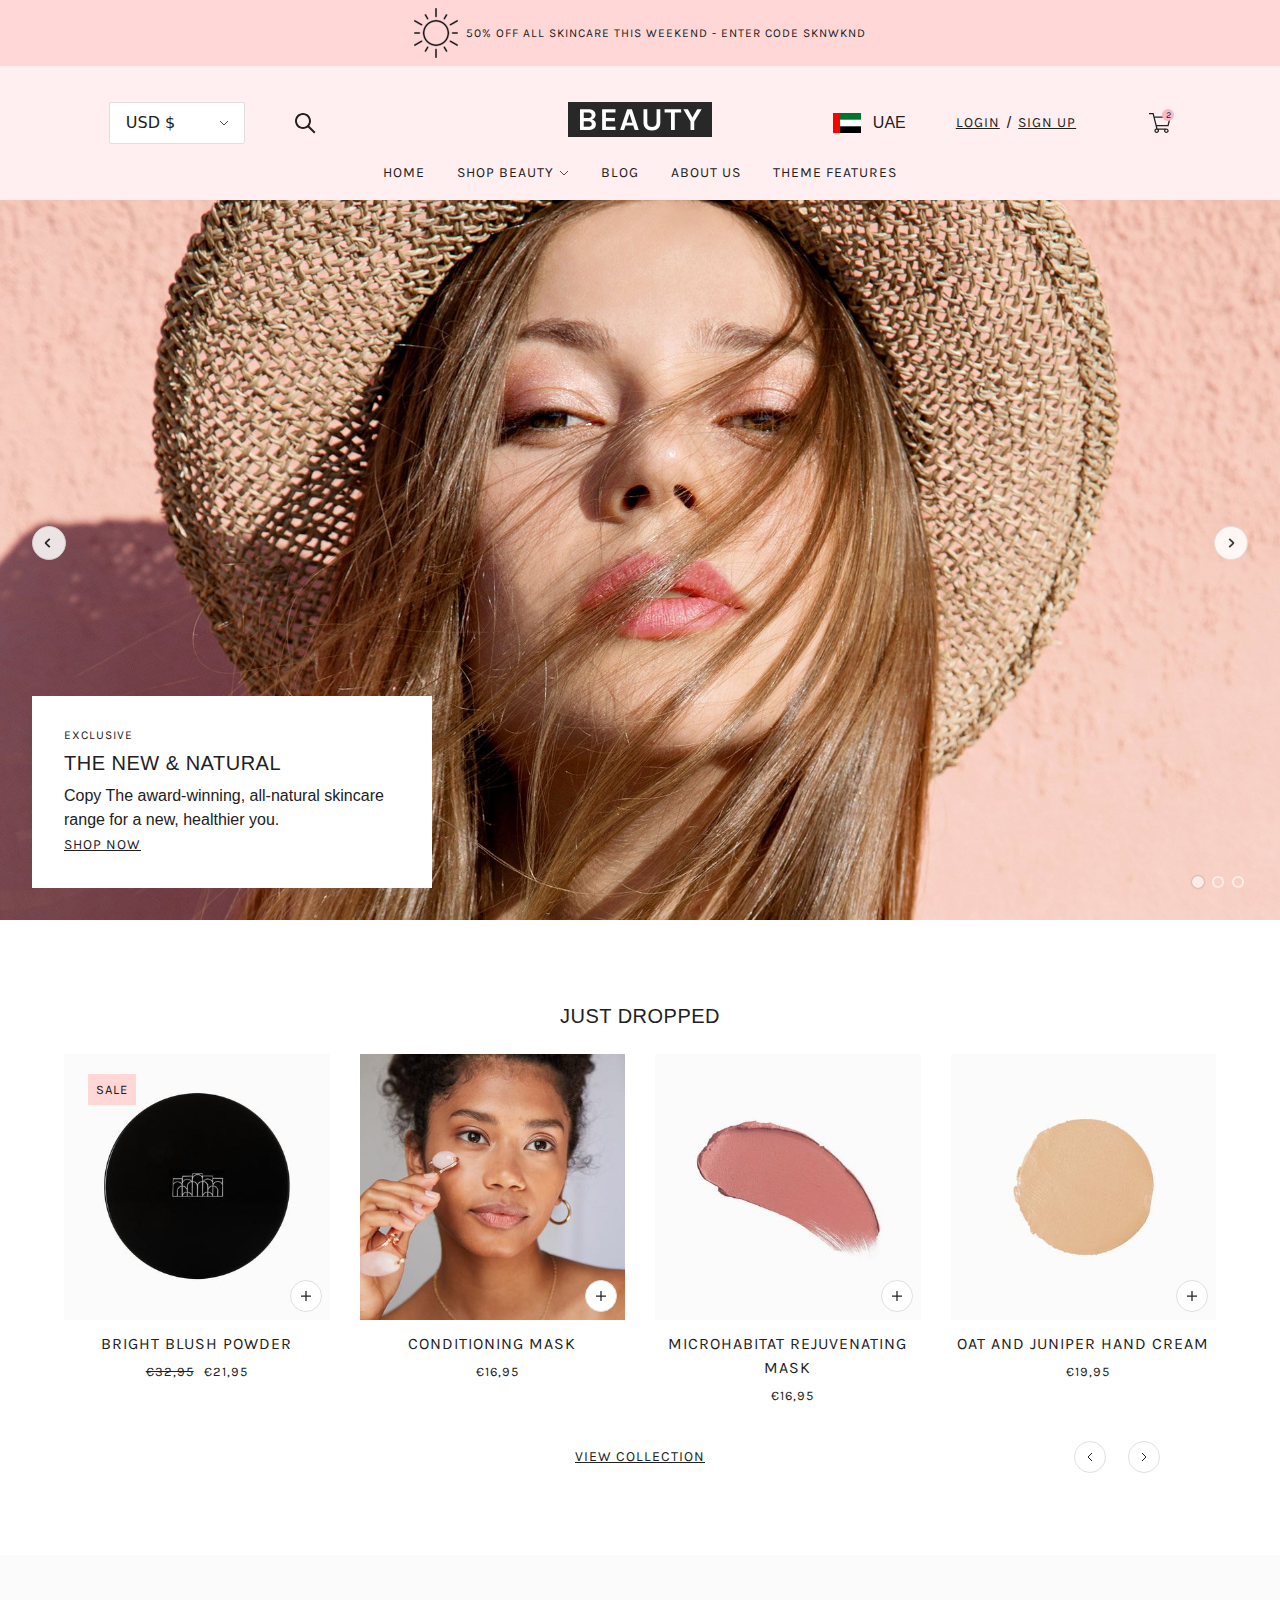
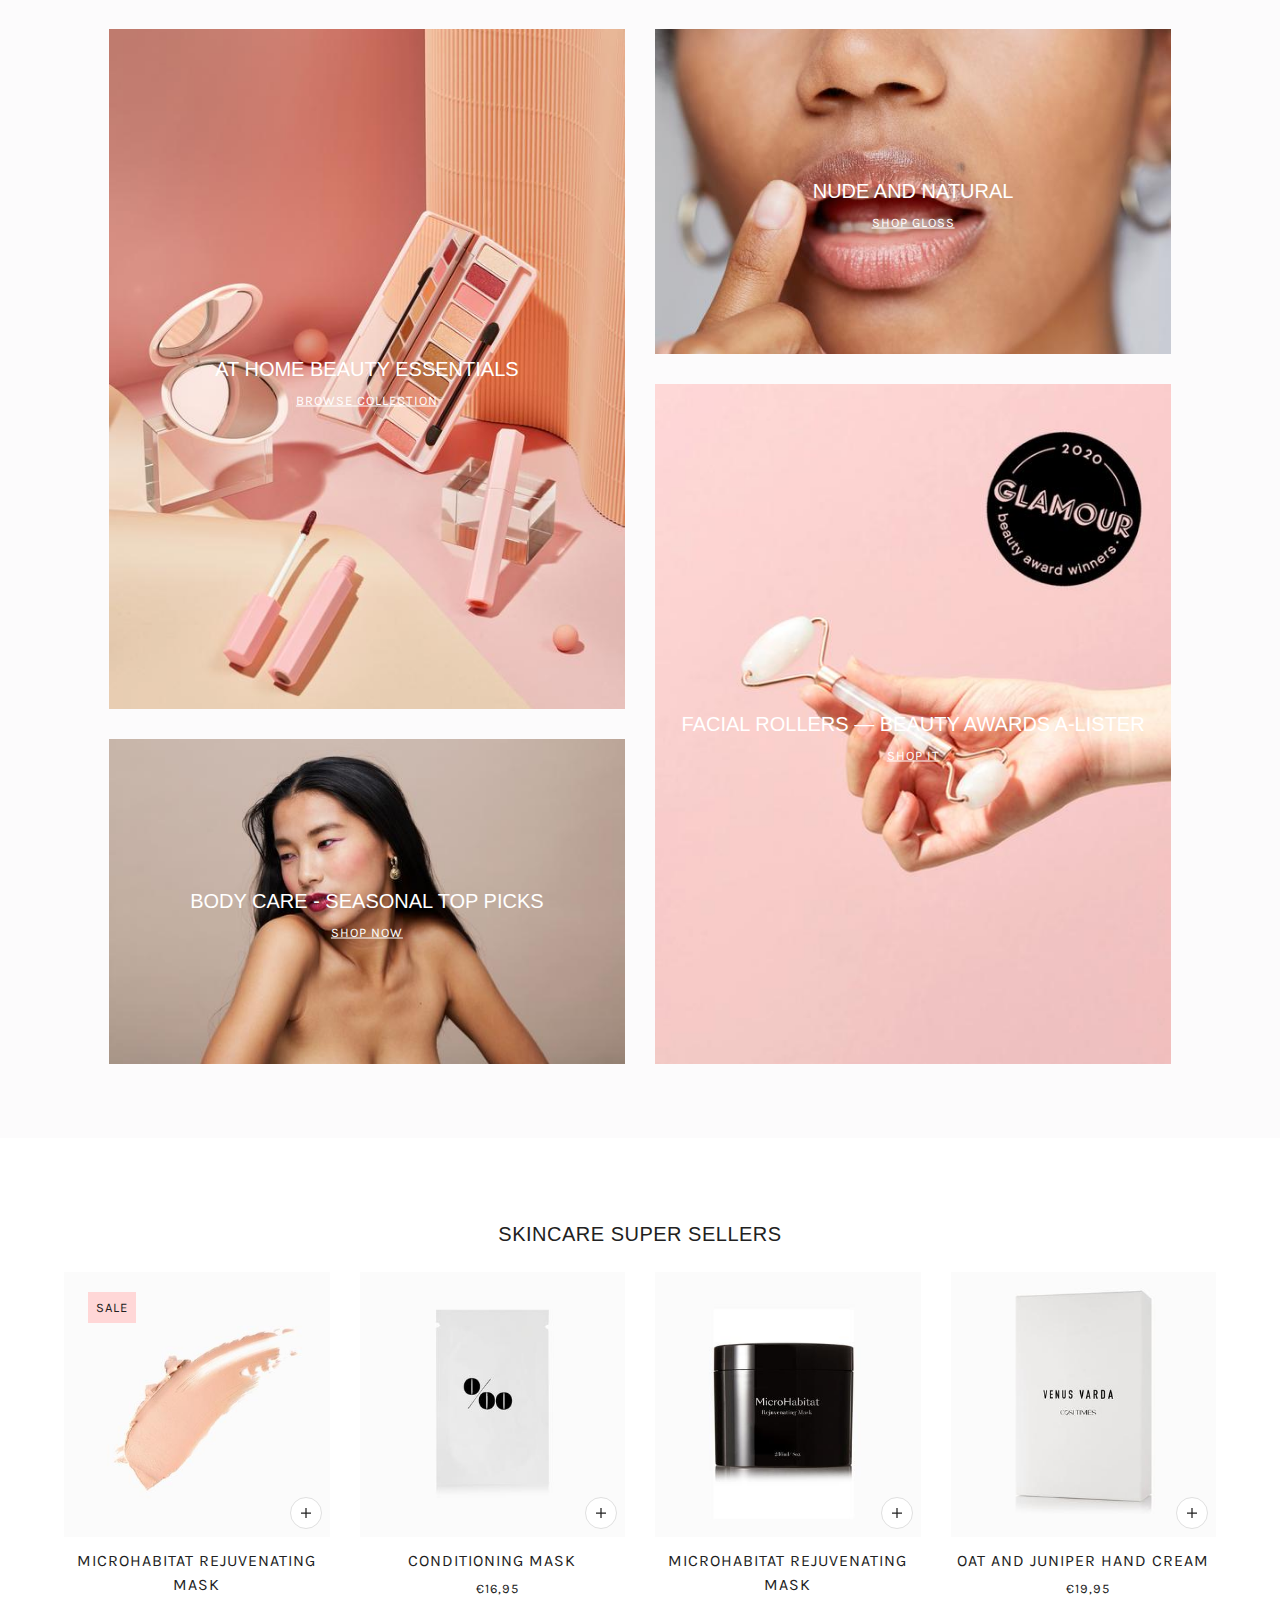
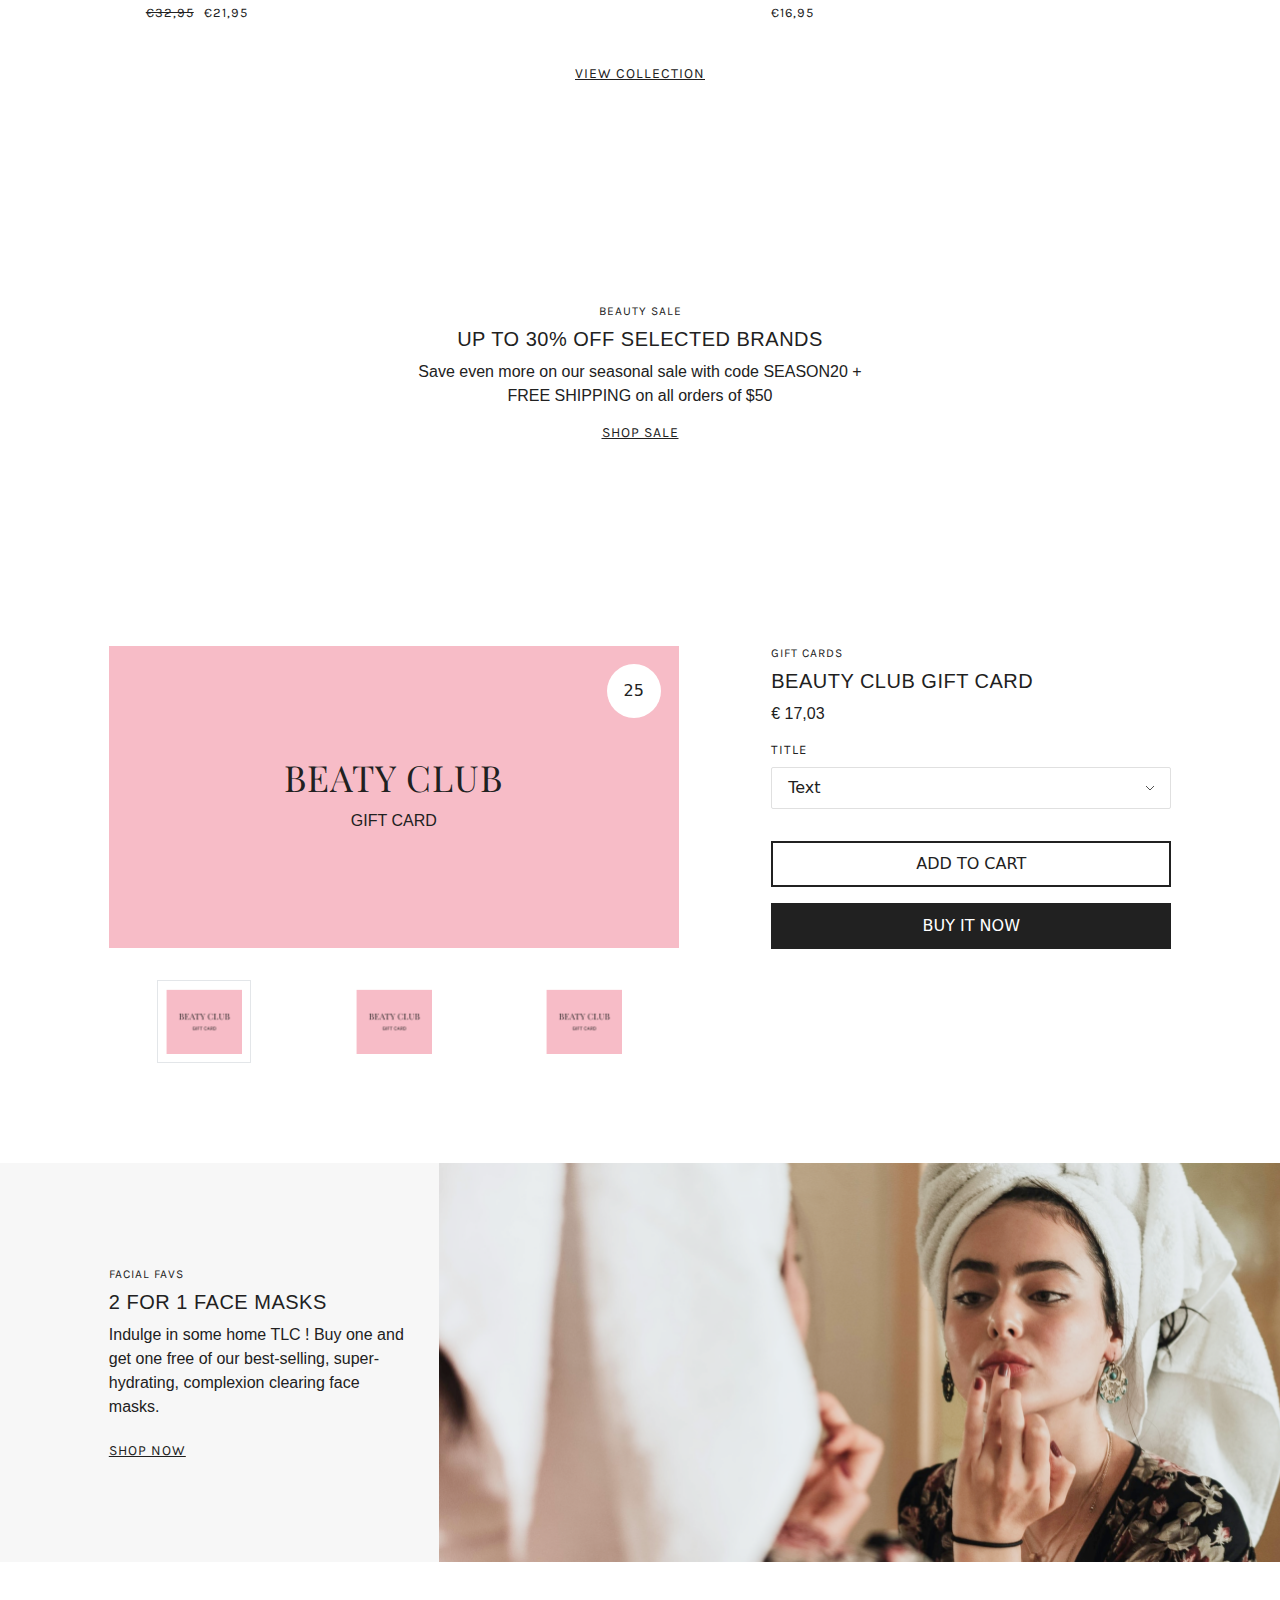
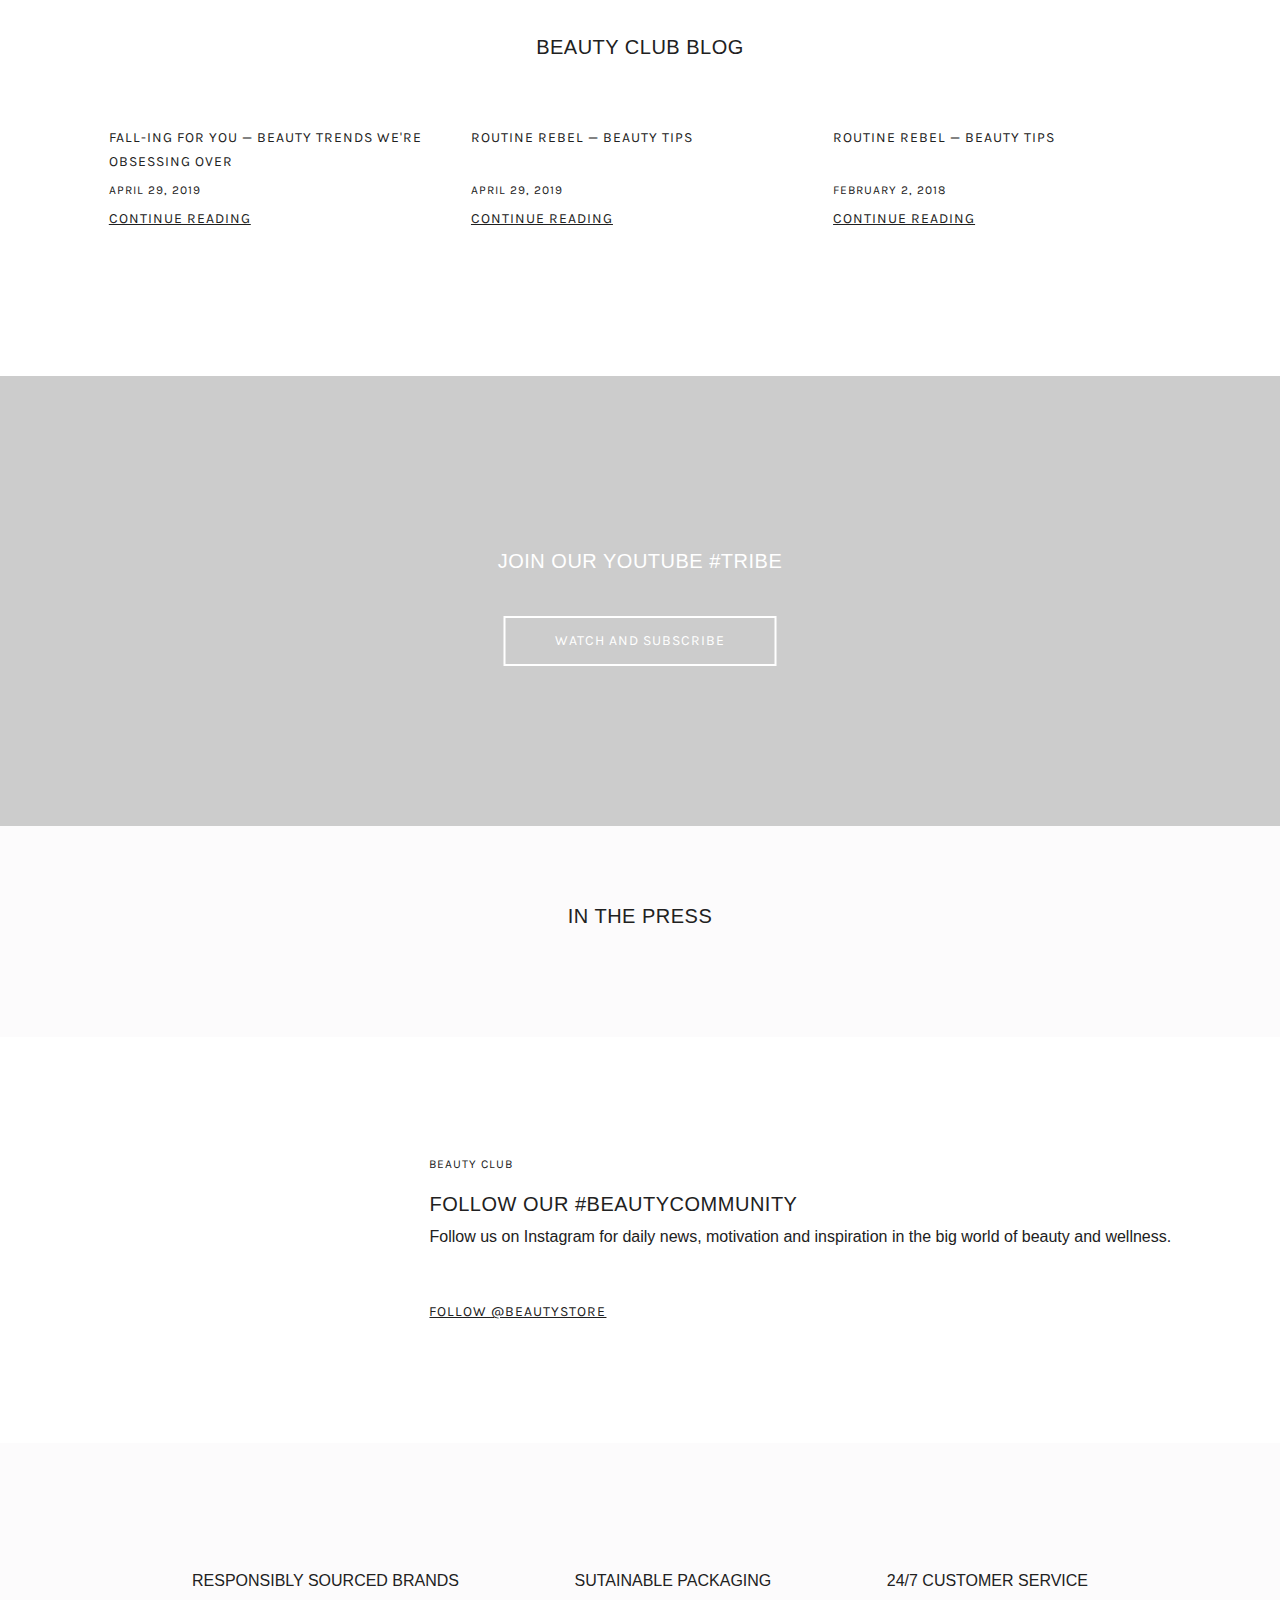
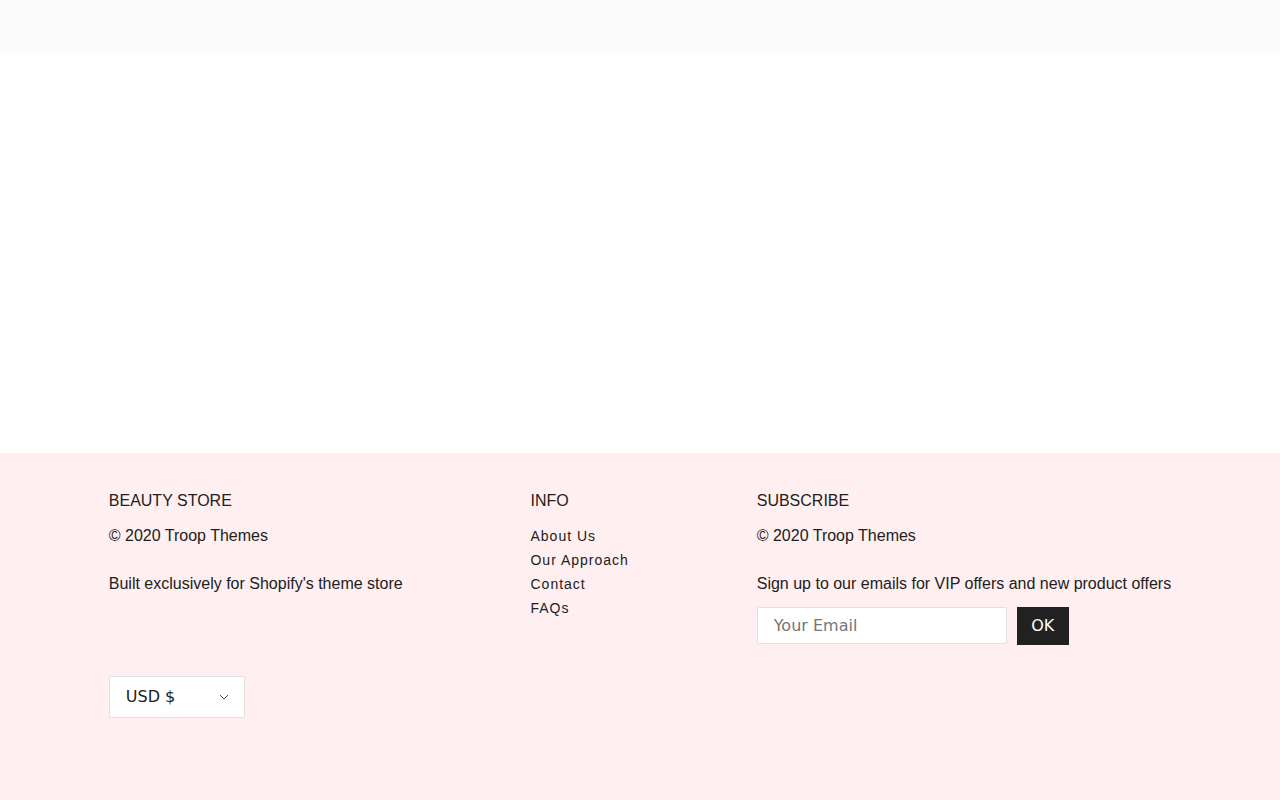
==== index.html @ c8de1bb2 "all" ====
<!DOCTYPE html>
<html lang="en">

<head>
    <meta charset="UTF-8">
    <meta http-equiv="X-UA-Compatible" content="IE=edge">
    <meta name="viewport" content="width=device-width, initial-scale=1.0">
    <title>Beauty</title>
    <link rel="icon" href="./assets/img/sun-icon_50x50.png" sizes="any">
    <link rel="preconnect" href="https://fonts.googleapis.com">
    <link rel="preconnect" href="https://fonts.gstatic.com" crossorigin>
    <link href="https://fonts.googleapis.com/css2?family=Karla&display=swap" rel="stylesheet">
    <link rel="preconnect" href="https://fonts.googleapis.com">
    <link rel="preconnect" href="https://fonts.gstatic.com" crossorigin>
    <link href="https://fonts.googleapis.com/css2?family=Playfair+Display&display=swap" rel="stylesheet">
    <link rel="stylesheet" href="./assets/css/ar/common/bootstrap-grid.css">
    <link rel="stylesheet" href="./assets/css/ar/common/bootstrap-reboot.css">
    <link rel="stylesheet" href="./assets/css/ar/common/bootstrap-utilities.css">
    <link rel="stylesheet" href="./assets/css/ar/common/bootstrap.css">
    <link rel="stylesheet" href="./assets/css/ar/common/bootstrap.rtl.css">
    <link rel="stylesheet" href="./assets/css/ar/common/bootstrap-grid.rtl.css">
    <link rel="stylesheet" href="./assets/css/ar/elements/fonts.css">
    <link rel="stylesheet" href="./assets/css/ar/elements/main-style.css">
    <link rel="stylesheet" href="./assets/css/ar/elements/global.css">
    <link rel="stylesheet" href="./assets/css/ar/elements/footer.css">
    <link rel="stylesheet" href="./assets/css/ar/elements/header.css">
    <link rel="stylesheet" href="./assets/css/en/elements/fonts.css">
    <link rel="stylesheet" href="./assets/css/en/elements/main-style.css">
    <link rel="stylesheet" href="./assets/css/en/elements/global.css">
    <link rel="stylesheet" href="./assets/css/en/elements/footer.css">
    <link rel="stylesheet" href="./assets/css/en/elements/header.css">
    <link rel="stylesheet" href="./assets/css/en/elements/helper-classes.css">
    <link rel="stylesheet" href="./assets/css/en/pages/main-page.css">
    <link rel="stylesheet" href="./assets/css/en/sections/just-dropped.css">
    <link rel="stylesheet" href="./assets/css/en/sections/highlights.css">
    <link rel="stylesheet" href="./assets/css/en/elements/carousel.css">
    <link rel="stylesheet" href="./assets/css/en/sections/benefits.css">
    <link rel="stylesheet" href="./assets/css/en/sections/community.css">
    <link rel="stylesheet" href="./assets/css/en/sections/inpress.css">
    <link rel="stylesheet" href="./assets/css/en/sections/video.css">
    <link rel="stylesheet" href="./assets/css/en/sections/main_blog.css">
    <link rel="stylesheet" href="./assets/css/en/sections/favorites.css">
    <link rel="stylesheet" href="./assets/css/en/sections/gift-card.css">
    <link rel="stylesheet" href="./assets/css/en/sections/main-sale.css">
    <link rel="stylesheet" href="./assets/css/en/elements/mobile-styles.css">
    <link rel="stylesheet" href="./assets/css/en/elements/overlay.css">
    <script src="./assets/js/infinity.js" defer></script>
    <script src="./assets/js/main.js" defer></script>
    <script src="./assets/js/just_dropped_slider.js" defer></script>
    <script src="./assets/js/shared/bootstrap.bundle.js" defer></script>
    <script src="./assets/js/shared/bootstrap.js" defer></script>
    <script src="./assets/js/menu.js" defer></script>
    <script src="./assets/js/rtl.js" defer></script>
</head>

<body>
    <section class="announcement">
        <div class="announcement__wrapper">
            <div class="announcement__icon">
                <img loading="lazy" src="./assets/img/sun-icon_50x50.png" alt="announcement icon">
            </div>
            <div class="announcement__text">
                <h5>
                    50% OFF all skincare this weekend - Enter code SKNWKND
                </h5>
            </div>
        </div>
    </section>
    <header class="header__root">
        <div class="header__top">
            <div class="mobile__nav-trigger">
                <img src="./assets/img/icon/mobile-nav-pic.svg" alt="mobile nav pic">
            </div>
            <div class="header__left">
                <div class="disclosure">
                    <div class="disclosure__block">
                        <span class="disclosure__option--current">USD $</span>
                        <img loading="lazy" src="./assets/img/arrow_down.svg" alt="arrow down">
                    </div>
                    <ul class="disclosure__list">
                        <li class="disclosure__list-item">
                            <span class="disclosure__option">
                                AUD $
                            </span>
                        </li>
                        <li class="disclosure__list-item">
                            <span class="disclosure__option">
                                CAD $
                            </span>
                        </li>
                        <li class="disclosure__list-item">
                            <span class="disclosure__option">
                                EUR €
                            </span>
                        </li>
                        <li class="disclosure__list-item">
                            <span class="disclosure__option">
                                USD $
                            </span>
                        </li>
                    </ul>
                    <input type="text" class="disclosure__input">
                </div>
                <div class="search-bar">
                    <img loading="lazy" src="./assets/img/search_icon.svg" alt="search image" class="search-bar__img">
                </div>
            </div>
            <div class="header__center">
                        <img loading="lazy" src="./assets/img/main_logo.png" alt="">
            </div>
            <div class="header__right">
                <div class="flag flag__desktop">
                    <div class="flag__options">
                        <div class="flag__option">
                            <img loading="lazy" src="./assets/img/UAE_flag.png" alt="UAE flag">
                            <p>UAE</p>
                        </div>
                    </div>
                    <ul class="flag__list">
                        <li class="flag__list-item">
                            <span class="flag__list-option">
                                UAE
                            </span>
                        </li>
                        <li class="flag__list-item">
                            <span class="flag__list-option">
                                US
                            </span>
                        </li>
                    </ul>
                </div>
                <div class="logging logging__desktop">
                    <a href="/login" class="logging__login">Login</a>
                    <p class="logging__text">/</p>
                    <a href="/login" class="logging__sign-up">Sign up</a>
                </div>
                <div class="shopping-cart">
                    <img loading="lazy" src="./assets/img/shopping_cart_icon.svg" alt="shopping cart icon"
                        class="shopping-cart__icon">
                    <span class="shopping-cart__number">
                        2
                    </span>
                </div>
            </div>
        </div>
        <div class="header__bottom">
            <div class="mobile__nav-trigger">
                <img src="./assets/img/icon/mobile-nav-pic.svg" alt="mobile nav pic">
            </div>
            <div class="logging logging__mobile">
                <a href="/login" class="logging__login">Login</a>
                <p class="logging__text">/</p>
                <a href="/login" class="logging__sign-up">Sign up</a>
            </div>
            <nav class="header__desktop-nav">
                <ul class="main-menu">
                    <li class="main-menu__item">
                        <a href="/home" class="main-menu__link">home</a>
                    </li>
                    <li class="main-menu__item" id="mainMenuDropDownListItem">
                        <a class="main-menu__link">Shop beauty</a>
                        <img loading="lazy" src="./assets/img/arrow_down.svg" alt="arrow down">
                    </li>
                    <li class="main-menu__item">
                        <a href="/blog" class="main-menu__link">Blog</a>
                    </li>
                    <li class="main-menu__item">
                        <a href="/blog" class="main-menu__link">About us</a>
                    </li>
                    <li class="main-menu__item">
                        <a href="/theme-features" class="main-menu__link">Theme features</a>
                    </li>
                </ul>
            </nav>
            <div class="flag__mobile">
                <div class="flag__options">
                    <div class="flag__option">
                        <img loading="lazy" src="./assets/img/UAE_flag.png" alt="UAE flag">
                        <p>UAE</p>
                    </div>
                </div>
                <ul class="flag__list">
                    <li class="flag__list-item">
                        <span class="flag__list-option">
                            UAE
                        </span>
                    </li>
                    <li class="flag__list-item">
                        <span class="flag__list-option">
                            US
                        </span>
                    </li>
                </ul>
            </div>
        </div>
        <div class="dropdown-nav" id="headerDropdownNav">
            <nav class="dropdown__wrapper">
                <div class="dropdown__pick-cards dropdown__item">
                    <ul class="dropdown__list">
                        <li class="main-menu__item">
                            <a href="/theme-features" class="main-menu__link main-menu__link">Our pics</a>
                        </li>
                        <li class="main-menu__item">
                            <a href="/theme-features" class="main-menu__link main-menu__link">Gift cards</a>
                        </li>
                    </ul>
                </div>
                <div class="dropdown__shop-types dropdown__item">
                    <a href="/theme-features" class="main-menu__link main-menu__link--heading">Shop by type</a>
                    <ul class="dropdown__list">
                        <li class="main-menu__item">
                            <a href="/collection" class="main-menu__link main-menu__link--small">Shop all</a>
                        </li>
                        <li class="main-menu__item">
                            <a href="/theme-features" class="main-menu__link main-menu__link--small">Skin care</a>
                        </li>
                        <li class="main-menu__item">
                            <a href="/theme-features" class="main-menu__link main-menu__link--small">Make up</a>
                        </li>
                        <li class="main-menu__item">
                            <a href="/theme-features" class="main-menu__link main-menu__link--small">Hair care</a>
                        </li>
                    </ul>
                </div>
                <div class="dropdown__shop-edit dropdown__item">
                    <a href="/theme-features" class="main-menu__link main-menu__link--heading">Shop the edit</a>
                    <ul class="dropdown__list">
                        <li class="main-menu__item">
                            <a href="/theme-features" class="main-menu__link main-menu__link--small">Home beauty
                                essentials</a>
                        </li>
                        <li class="main-menu__item">
                            <a href="/theme-features" class="main-menu__link main-menu__link--small">Skincare Super
                                Sellers</a>
                        </li>
                    </ul>
                </div>
                <div class="dropdown__sale dropdown__item">
                    <a href="/theme-features" class="main-menu__link main-menu__link--heading">Sale</a>
                    <ul class="dropdown__list">
                        <li class="main-menu__item">
                            <a href="/theme-features" class="main-menu__link main-menu__link--small">Final
                                Reductions</a>
                        </li>
                        <li class="main-menu__item">
                            <a href="/theme-features" class="main-menu__link main-menu__link--small">Fragrance
                                sale</a>
                        </li>
                    </ul>
                </div>
            </nav>
        </div>
    </header>
    <main class="main__content">
        <section class="main-slider">
            <div class="main__wrapper">
                <div class="main-slider__images-block">
                    <div class="carousel--prev">
                        <div class="icon--root icon--prev">
                            <div></div>
                            <div></div>
                            <div></div>
                        </div>
                    </div>
                    <div class="main-slider__image main-slider__image--first">
                        <img loading="eager" src="./assets/img/first_banner_image.jpg" alt="first banner image confident woman" class=""
                            id="firstSliderImage">
                        <div class="text-block text-block--first">
                            <h4 class="text-block__heading">
                                EXclusive
                            </h4>
                            <h2 class="text-block__heading text-block__heading--large">the new & Natural</h2>
                            <p>Copy
                                The award-winning, all-natural skincare range for a new, healthier you.</p>
                            <a class="text-block__link" href="/collection">Shop now</a>
                        </div>
                    </div>
                    <div class="main-slider__image main-slider__image--second">
                        <img loading="eager" src="./assets/img/second_banner_image.jpg" alt="second banner image dreamy woman" class=""
                            id="secondSliderImage">
                        <div class="text-block text-block--second">
                            <h4 class="text-block__heading">
                                Feature
                            </h4>
                            <h2 class="text-block__heading text-block__heading--large">Skincare super sellers</h2>
                            <p>
                                The most popular in skincare this Summer
                            </p>
                            <a class="text-block__link" href="/collection">Shop now</a>
                        </div>
                    </div>
                    <div class="main-slider__image main-slider__image--third">
                        <img loading="eager" src="./assets/img/third_banner_image.jpg" alt="third banner image cool asian woman"
                            class="" id="thirdSliderImage">
                        <div class="text-block text-block">
                            <h4 class="text-block__heading">
                                TREND WATCH
                            </h4>
                            <h2 class="text-block__heading text-block__heading--large">
                                SUMMER BRIGHTS
                            </h2>
                            <p>
                                Neon Makeup Is Trending — We've together Our Top Picks for The Start to Summer
                            </p>
                            <a class="text-block__link" href="/collection">Shop now</a>
                        </div>
                    </div>
                </div>
                <div class="carousel--next">
                    <div class="icon--root icon--next">
                        <div></div>
                        <div></div>
                        <div></div>
                    </div>
                </div>
            </div>
            <div class="main-slider__dots-block">
                <div class="carousel--dot dot-active"></div>
                <div class="carousel--dot"></div>
                <div class="carousel--dot"></div>
            </div>
        </section>
        <section class="just-dropped carousel">
            <h2 class="just-dropped__header carousel__header">Just dropped</h2>
             <div class="just-dropped__slider carousel__slider carousel__slider--desktop">
                <div class="just-dropped__container carousel__container">
                    <a href="./product" class="just-dropped__item carousel__item">
                        <div class="just-dropped__img-container carousel__img-container">
                            <div class="just-dropped__badge just-dropped__badge--sale carousel__badge carousel__badge--sale">Sale</div>
                            <img loading="lazy" class="just-dropped__img carousel__img" src="assets/img/just_dropped/1.jpg" alt="powder img">
                            <div class="just-dropped__badge just-dropped__badge--plus carousel__badge--plus">
                                <img loading="lazy" src="./assets/img/icon/plus.svg" alt="plus">
                            </div>
                        </div>
                        <h4 class="just-dropped__heading carousel__heading">
                            Bright Blush Powder
                        </h4>
                        <div class="just-dropped__price carousel__price">
                            <span class="just-dropped__crossed carousel__crossed">€32,95</span>
                            <span>€21,95</span>
                        </div>
                    </a>
                    <a href="./product" class="just-dropped__item carousel__item">
                        <div class="just-dropped__img-container carousel__img-container">
                            <img loading="lazy" class="just-dropped__img carousel__img" src="assets/img/just_dropped/2.jpg" alt="mask img">
                            <div class="just-dropped__badge just-dropped__badge--plus carousel__badge--plus">
                                <img loading="lazy" src="./assets/img/icon/plus.svg" alt="plus">
                            </div>
                        </div>
                        <h4 class="just-dropped__heading carousel__heading">
                            Conditioning mask
                        </h4>
                        <div class="just-dropped__price carousel__price">
                            <span>€16,95</span>
                        </div>
                    </a>
                    <a href="./product" class="just-dropped__item carousel__item">
                        <div class="just-dropped__img-container carousel__img-container">
                            <img loading="lazy" class="just-dropped__img carousel__img" src="assets/img/just_dropped/3.jpg" alt="rejuvenating mask img">
                            <div class="just-dropped__badge just-dropped__badge--plus carousel__badge--plus">
                                <img loading="lazy" src="./assets/img/icon/plus.svg" alt="plus">
                            </div>
                        </div>
                        <h4 class="just-dropped__heading carousel__heading">
                            Microhabitat Rejuvenating mask
                        </h4> 
                        <div class="just-dropped__price carousel__price">
                            <span>€16,95</span>
                        </div>
                    </a>
                    <a href="./product" class="just-dropped__item carousel__item">
                        <div class="just-dropped__img-container carousel__img-container">
                            <img loading="lazy" class="just-dropped__img carousel__img" src="assets/img/just_dropped/4.jpg" alt="rejuvenating mask img">
                            <div class="just-dropped__badge just-dropped__badge--plus carousel__badge--plus">
                                <img loading="lazy" src="./assets/img/icon/plus.svg" alt="plus">
                            </div>
                        </div>
                        <h4 class="just-dropped__heading carousel__heading">
                            Oat and juniper hand cream
                        </h4>
                        <div class="just-dropped__price carousel__price">
                            <span>€19,95</span>
                        </div>
                    </a>
                </div>
                <div class="just-dropped__container carousel__container">
                    <a href="./product" class="just-dropped__item carousel__item">
                        <div class="just-dropped__img-container carousel__img-container">
                            <div class="just-dropped__badge just-dropped__badge--sale carousel__badge--sale">Sale</div>
                            <img loading="lazy" class="just-dropped__img carousel__img" src="assets/img/just_dropped/5.jpg" alt="powder img">
                            <div class="just-dropped__badge just-dropped__badge--plus carousel__badge--plus">
                                <img loading="lazy" src="./assets/img/icon/plus.svg" alt="plus">
                            </div>
                        </div>
                        <h4 class="just-dropped__heading carousel__heading">
                            Bright Blush Powder
                        </h4>
                        <div class="just-dropped__price carousel__price">
                            <span class="just-dropped__crossed carousel__crossed">€32,95</span>
                            <span>€21,95</span>
                        </div>
                    </a>
                    <a href="./product" class="just-dropped__item carousel__item">
                        <div class="just-dropped__img-container carousel__img-container">
                            <img loading="lazy" class="just-dropped__img carousel__img" src="assets/img/just_dropped/6.jpg" alt="mask img">
                            <div class="just-dropped__badge just-dropped__badge--plus carousel__badge--plus">
                                <img loading="lazy" src="./assets/img/icon/plus.svg" alt="plus">
                            </div>
                        </div>
                        <h4 class="just-dropped__heading carousel__heading">
                            Conditioning mask
                        </h4>
                        <div class="just-dropped__price carousel__price">
                            <span>€16,95</span>
                        </div>
                    </a>
                    <a href="./product" class="just-dropped__item carousel__item">
                        <div class="just-dropped__img-container carousel__img-container">
                            <img loading="lazy" class="just-dropped__img carousel__img" src="assets/img/just_dropped/7.jpg" alt="rejuvenating mask img">
                            <div class="just-dropped__badge just-dropped__badge--plus carousel__badge--plus">
                                <img loading="lazy" src="./assets/img/icon/plus.svg" alt="plus">
                            </div>
                        </div>
                        <h4 class="just-dropped__heading carousel__heading">
                            Microhabitat Rejuvenating mask
                        </h4>
                        <div class="just-dropped__price carousel__price">
                            <span>€16,95</span>
                        </div>
                    </a>
                    <a href="./product" class="just-dropped__item carousel__item">
                        <div class="just-dropped__img-container carousel__img-container">
                            <img loading="lazy" class="just-dropped__img carousel__img" src="assets/img/just_dropped/8.jpg" alt="rejuvenating mask img">
                            <div class="just-dropped__badge just-dropped__badge--plus carousel__badge--plus">
                                <img loading="lazy" src="./assets/img/icon/plus.svg" alt="plus">
                            </div>
                        </div>
                        <h4 class="just-dropped__heading carousel__heading">
                            Oat and juniper hand cream
                        </h4>
                        <div class="just-dropped__price carousel__price">
                            <span>€19,95</span>
                        </div>
                    </a>
                </div>
            </div>
            <div class="just-dropped__slider carousel__slider carousel__slider--mobile">
                <div class="just-dropped__container carousel__container">
                    <a href="./product" class="just-dropped__item carousel__item">
                        <div class="just-dropped__img-container carousel__img-container">
                            <div class="just-dropped__badge just-dropped__badge--sale carousel__badge carousel__badge--sale">Sale</div>
                            <img loading="lazy" class="just-dropped__img carousel__img" src="assets/img/just_dropped/1.jpg" alt="powder img">
                            <div class="just-dropped__badge just-dropped__badge--plus carousel__badge--plus">
                                <img loading="lazy" src="./assets/img/icon/plus.svg" alt="plus">
                            </div>
                        </div>
                        <h4 class="just-dropped__heading carousel__heading">
                            Bright Blush Powder
                        </h4>
                        <div class="just-dropped__price carousel__price">
                            <span class="just-dropped__crossed carousel__crossed">€32,95</span>
                            <span>€21,95</span>
                        </div>
                    </a>
                    <a href="./product" class="just-dropped__item carousel__item">
                        <div class="just-dropped__img-container carousel__img-container">
                            <img loading="lazy" class="just-dropped__img carousel__img" src="assets/img/just_dropped/2.jpg" alt="mask img">
                            <div class="just-dropped__badge just-dropped__badge--plus carousel__badge--plus">
                                <img loading="lazy" src="./assets/img/icon/plus.svg" alt="plus">
                            </div>
                        </div>
                        <h4 class="just-dropped__heading carousel__heading">
                            Conditioning mask
                        </h4>
                        <div class="just-dropped__price carousel__price">
                            <span>€16,95</span>
                        </div>
                    </a>
                </div>
                <div class="just-dropped__container carousel__container">
                    <a href="./product" class="just-dropped__item carousel__item">
                        <div class="just-dropped__img-container carousel__img-container">
                            <img loading="lazy" class="just-dropped__img carousel__img" src="assets/img/just_dropped/7.jpg" alt="rejuvenating mask img">
                            <div class="just-dropped__badge just-dropped__badge--plus carousel__badge--plus">
                                <img loading="lazy" src="./assets/img/icon/plus.svg" alt="plus">
                            </div>
                        </div>
                        <h4 class="just-dropped__heading carousel__heading">
                            Microhabitat Rejuvenating mask
                        </h4>
                        <div class="just-dropped__price carousel__price">
                            <span>€16,95</span>
                        </div>
                    </a>
                    <a href="./product" class="just-dropped__item carousel__item">
                        <div class="just-dropped__img-container carousel__img-container">
                            <img loading="lazy" class="just-dropped__img carousel__img" src="assets/img/just_dropped/8.jpg" alt="rejuvenating mask img">
                            <div class="just-dropped__badge just-dropped__badge--plus carousel__badge--plus">
                                <img loading="lazy" src="./assets/img/icon/plus.svg" alt="plus">
                            </div>
                        </div>
                        <h4 class="just-dropped__heading carousel__heading">
                            Oat and juniper hand cream
                        </h4>
                        <div class="just-dropped__price carousel__price">
                            <span>€19,95</span>
                        </div>
                    </a>
                </div>
                <div class="just-dropped__container carousel__container">
                    <a href="./product" class="just-dropped__item carousel__item">
                        <div class="just-dropped__img-container carousel__img-container">
                            <img loading="lazy" class="just-dropped__img carousel__img" src="assets/img/just_dropped/3.jpg" alt="rejuvenating mask img">
                            <div class="just-dropped__badge just-dropped__badge--plus carousel__badge--plus">
                                <img loading="lazy" src="./assets/img/icon/plus.svg" alt="plus">
                            </div>
                        </div>
                        <h4 class="just-dropped__heading carousel__heading">
                            Microhabitat Rejuvenating mask
                        </h4> 
                        <div class="just-dropped__price carousel__price">
                            <span>€16,95</span>
                        </div>
                    </a>
                    <a href="./product" class="just-dropped__item carousel__item">
                        <div class="just-dropped__img-container carousel__img-container">
                            <img loading="lazy" class="just-dropped__img carousel__img" src="assets/img/just_dropped/4.jpg" alt="rejuvenating mask img">
                            <div class="just-dropped__badge just-dropped__badge--plus carousel__badge--plus">
                                <img loading="lazy" src="./assets/img/icon/plus.svg" alt="plus">
                            </div>
                        </div>
                        <h4 class="just-dropped__heading carousel__heading">
                            Oat and juniper hand cream
                        </h4>
                        <div class="just-dropped__price carousel__price">
                            <span>€19,95</span>
                        </div>
                    </a>
                </div>
                <div class="just-dropped__container carousel__container">
                    <a href="./product" class="just-dropped__item carousel__item">
                        <div class="just-dropped__img-container carousel__img-container">
                            <div class="just-dropped__badge just-dropped__badge--sale carousel__badge--sale">Sale</div>
                            <img loading="lazy" class="just-dropped__img carousel__img" src="assets/img/just_dropped/5.jpg" alt="powder img">
                            <div class="just-dropped__badge just-dropped__badge--plus carousel__badge--plus">
                                <img loading="lazy" src="./assets/img/icon/plus.svg" alt="plus">
                            </div>
                        </div>
                        <h4 class="just-dropped__heading carousel__heading">
                            Bright Blush Powder
                        </h4>
                        <div class="just-dropped__price carousel__price">
                            <span class="just-dropped__crossed carousel__crossed">€32,95</span>
                            <span>€21,95</span>
                        </div>
                    </a>
                    <a href="./product" class="just-dropped__item carousel__item">
                        <div class="just-dropped__img-container carousel__img-container">
                            <img loading="lazy" class="just-dropped__img carousel__img" src="assets/img/just_dropped/6.jpg" alt="mask img">
                            <div class="just-dropped__badge just-dropped__badge--plus carousel__badge--plus">
                                <img loading="lazy" src="./assets/img/icon/plus.svg" alt="plus">
                            </div>
                        </div>
                        <h4 class="just-dropped__heading carousel__heading">
                            Conditioning mask
                        </h4>
                        <div class="just-dropped__price carousel__price">
                            <span>€16,95</span>
                        </div>
                    </a>
                </div>
            </div>
            <div class="just-dropped__row-low carousel__row-low">
                <a href="./collection/" class="just-dropped__link carousel__link">View Collection</a>
                <div class="just-dropped__arrows">
                    <div class="just-dropped__arrow just-dropped__arrow-left">
                        <img loading="lazy" src="./assets/img/icon/arrow-left.svg" alt="arrow left" class="">
                    </div>
                    <div class="just-dropped__arrow just-dropped__arrow-right">
                        <img loading="lazy" src="./assets/img/icon/arrow-right.svg" alt="arrow right" class="">
                    </div>
                </div>
            </div>
        </section>
         <section class="highlights">
            <div class="highlights__block highlights__block--essentials">
                <h3 class="highlights__heading">
                    At home beauty essentials
                </h3>
                <a href="/collection" class="highlights__link">
                    Browse collection
                </a>
                <img loading="lazy" src="./assets/img/highlights/1.jpg" alt="home beauty essentials img" class="highlights__img">
            </div>
            <div class="highlights__block highlights__block--natural">
                <h3 class="highlights__heading">
                    Nude and natural
                </h3>
                <a href="/collection" class="highlights__link">
                    shop gloss
                </a>
                <img loading="lazy" src="./assets/img/highlights/2.jpg" alt="Nude and natural img" class="highlights__img">
            </div>
            <div class="highlights__block highlights__block--rollers">
                <h3 class="highlights__heading">
                    FACIAL ROLLERS — BEAUTY AWARDS A-LISTER
                </h3>
                <a href="/collection" class="highlights__link">
                    shop it
                </a>
                <img loading="lazy" src="./assets/img/highlights/3.jpg" alt="FACIAL ROLLERS img" class="highlights__img">
            </div>
            <div class="highlights__block highlights__block--body-care">
                <h3 class="highlights__heading">
                    BODY CARE - SEASONAL TOP PICKS
                </h3>
                <a href="/collection" class="highlights__link">
                    shop now
                </a>
                <img loading="lazy" src="./assets/img/highlights/4.jpg" alt="BODY CARE - SEASONAL TOP PICKS img" class="highlights__img">
            </div>
        </section>
        <section class="skincare carousel">
            <h2 class="skincare__header carousel__header">SkinCare super sellers</h2>
            <div class="skincare__slider carousel__slider carousel__slider--desktop">
                <div class="skincare__container carousel__container">
                    <a href="./product" class="skincare__item carousel__item">
                        <div class="skincare__img-container carousel__img-container">
                            <div class="skincare__badge skincare__badge--sale carousel__badge carousel__badge--sale">Sale</div>
                            <img loading="lazy" class="skincare__img carousel__img" src="assets/img/skincare/1.jpg" alt="powder img">
                            <div class="skincare__badge skincare__badge--plus carousel__badge--plus">
                                <img loading="lazy" src="./assets/img/icon/plus.svg" alt="plus">
                            </div>
                        </div>
                        <h4 class="skincare__heading carousel__heading">
                            Microhabitat Rejuvenating mask
                        </h4>
                        <div class="skincare__price carousel__price">
                            <span class="skincare__crossed carousel__crossed">€32,95</span>
                            <span>€21,95</span>
                        </div>
                    </a>
                    <a href="./product" class="skincare__item carousel__item">
                        <div class="skincare__img-container carousel__img-container">
                            <img loading="lazy" class="skincare__img carousel__img" src="assets/img/skincare/2.jpg" alt="mask img">
                            <div class="skincare__badge skincare__badge--plus carousel__badge--plus">
                                <img loading="lazy" src="./assets/img/icon/plus.svg" alt="plus">
                            </div>
                        </div>
                        <h4 class="skincare__heading carousel__heading">
                            Conditioning mask
                        </h4>
                        <div class="skincare__price carousel__price">
                            <span>€16,95</span>
                        </div>
                    </a>
                    <a href="./product" class="skincare__item carousel__item">
                        <div class="skincare__img-container carousel__img-container">
                            <img loading="lazy" class="skincare__img carousel__img" src="assets/img/skincare/3.jpg" alt="rejuvenating mask img">
                            <div class="skincare__badge skincare__badge--plus carousel__badge--plus">
                                <img loading="lazy" src="./assets/img/icon/plus.svg" alt="plus">
                            </div>
                        </div>
                        <h4 class="skincare__heading carousel__heading">
                            Microhabitat Rejuvenating mask
                        </h4> 
                        <div class="skincare__price carousel__price">
                            <span>€16,95</span>
                        </div>
                    </a>
                    <a href="./product" class="skincare__item carousel__item">
                        <div class="skincare__img-container carousel__img-container">
                            <img loading="lazy" class="skincare__img carousel__img" src="assets/img/skincare/4.jpg" alt="rejuvenating mask img">
                            <div class="skincare__badge skincare__badge--plus carousel__badge--plus">
                                <img loading="lazy" src="./assets/img/icon/plus.svg" alt="plus">
                            </div>
                        </div>
                        <h4 class="skincare__heading carousel__heading">
                            Oat and juniper hand cream
                        </h4>
                        <div class="skincare__price carousel__price">
                            <span>€19,95</span>
                        </div>
                    </a>
                </div>
                <div class="skincare__container carousel__container">
                    <a href="./product" class="skincare__item carousel__item">
                        <div class="skincare__img-container carousel__img-container">
                            <div class="skincare__badge skincare__badge--sale carousel__badge--sale">Sale</div>
                            <img loading="lazy" class="skincare__img carousel__img" src="assets/img/skincare/5.jpg" alt="powder img">
                            <div class="skincare__badge skincare__badge--plus carousel__badge--plus">
                                <img loading="lazy" src="./assets/img/icon/plus.svg" alt="plus">
                            </div>
                        </div>
                        <h4 class="skincare__heading carousel__heading">
                            Bright Blush Powder
                        </h4>
                        <div class="skincare__price carousel__price">
                            <span class="skincare__crossed carousel__crossed">€32,95</span>
                            <span>€21,95</span>
                        </div>
                    </a>
                    <a href="./product" class="skincare__item carousel__item">
                        <div class="skincare__img-container carousel__img-container">
                            <img loading="lazy" class="skincare__img carousel__img" src="assets/img/skincare/6.jpg" alt="mask img">
                            <div class="skincare__badge skincare__badge--plus carousel__badge--plus">
                                <img loading="lazy" src="./assets/img/icon/plus.svg" alt="plus">
                            </div>
                        </div>
                        <h4 class="skincare__heading carousel__heading">
                            Conditioning mask
                        </h4>
                        <div class="skincare__price carousel__price">
                            <span>€16,95</span>
                        </div>
                    </a>
                    <a href="./product" class="skincare__item carousel__item">
                        <div class="skincare__img-container carousel__img-container">
                            <img loading="lazy" class="skincare__img carousel__img" src="assets/img/skincare/7.jpg" alt="rejuvenating mask img">
                            <div class="skincare__badge skincare__badge--plus carousel__badge--plus">
                                <img loading="lazy" src="./assets/img/icon/plus.svg" alt="plus">
                            </div>
                        </div>
                        <h4 class="skincare__heading carousel__heading">
                            Microhabitat Rejuvenating mask
                        </h4>
                        <div class="skincare__price carousel__price">
                            <span>€16,95</span>
                        </div>
                    </a>
                    <a href="./product" class="skincare__item carousel__item">
                        <div class="skincare__img-container carousel__img-container">
                            <img loading="lazy" class="skincare__img carousel__img" src="assets/img/skincare/8.jpg" alt="rejuvenating mask img">
                            <div class="skincare__badge skincare__badge--plus carousel__badge--plus">
                                <img loading="lazy" src="./assets/img/icon/plus.svg" alt="plus">
                            </div>
                        </div>
                        <h4 class="skincare__heading carousel__heading">
                            Oat and juniper hand cream
                        </h4>
                        <div class="skincare__price carousel__price">
                            <span>€19,95</span>
                        </div>
                    </a>
                </div>
            </div>
            <div class="skincare__slider carousel__slider carousel__slider--mobile">
                <div class="skincare__container carousel__container">
                    <a href="./product" class="skincare__item carousel__item">
                        <div class="skincare__img-container carousel__img-container">
                            <div class="skincare__badge skincare__badge--sale carousel__badge carousel__badge--sale">Sale</div>
                            <img loading="lazy" class="skincare__img carousel__img" src="assets/img/skincare/1.jpg" alt="powder img">
                            <div class="skincare__badge skincare__badge--plus carousel__badge--plus">
                                <img loading="lazy" src="./assets/img/icon/plus.svg" alt="plus">
                            </div>
                        </div>
                        <h4 class="skincare__heading carousel__heading">
                            Microhabitat Rejuvenating mask
                        </h4>
                        <div class="skincare__price carousel__price">
                            <span class="skincare__crossed carousel__crossed">€32,95</span>
                            <span>€21,95</span>
                        </div>
                    </a>
                    <a href="./product" class="skincare__item carousel__item">
                        <div class="skincare__img-container carousel__img-container">
                            <img loading="lazy" class="skincare__img carousel__img" src="assets/img/skincare/2.jpg" alt="mask img">
                            <div class="skincare__badge skincare__badge--plus carousel__badge--plus">
                                <img loading="lazy" src="./assets/img/icon/plus.svg" alt="plus">
                            </div>
                        </div>
                        <h4 class="skincare__heading carousel__heading">
                            Conditioning mask
                        </h4>
                        <div class="skincare__price carousel__price">
                            <span>€16,95</span>
                        </div>
                    </a>
                </div>
                <div class="skincare__container carousel__container">
                    <a href="./product" class="skincare__item carousel__item">
                        <div class="skincare__img-container carousel__img-container">
                            <div class="skincare__badge skincare__badge--sale carousel__badge--sale">Sale</div>
                            <img loading="lazy" class="skincare__img carousel__img" src="assets/img/skincare/5.jpg" alt="powder img">
                            <div class="skincare__badge skincare__badge--plus carousel__badge--plus">
                                <img loading="lazy" src="./assets/img/icon/plus.svg" alt="plus">
                            </div>
                        </div>
                        <h4 class="skincare__heading carousel__heading">
                            Bright Blush Powder
                        </h4>
                        <div class="skincare__price carousel__price">
                            <span class="skincare__crossed carousel__crossed">€32,95</span>
                            <span>€21,95</span>
                        </div>
                    </a>
                    <a href="./product" class="skincare__item carousel__item">
                        <div class="skincare__img-container carousel__img-container">
                            <img loading="lazy" class="skincare__img carousel__img" src="assets/img/skincare/6.jpg" alt="mask img">
                            <div class="skincare__badge skincare__badge--plus carousel__badge--plus">
                                <img loading="lazy" src="./assets/img/icon/plus.svg" alt="plus">
                            </div>
                        </div>
                        <h4 class="skincare__heading carousel__heading">
                            Conditioning mask
                        </h4>
                        <div class="skincare__price carousel__price">
                            <span>€16,95</span>
                        </div>
                    </a>
                </div>
                <div class="skincare__container carousel__container">
                    <a href="./product" class="skincare__item carousel__item">
                        <div class="skincare__img-container carousel__img-container">
                            <img loading="lazy" class="skincare__img carousel__img" src="assets/img/skincare/7.jpg" alt="rejuvenating mask img">
                            <div class="skincare__badge skincare__badge--plus carousel__badge--plus">
                                <img loading="lazy" src="./assets/img/icon/plus.svg" alt="plus">
                            </div>
                        </div>
                        <h4 class="skincare__heading carousel__heading">
                            Microhabitat Rejuvenating mask
                        </h4>
                        <div class="skincare__price carousel__price">
                            <span>€16,95</span>
                        </div>
                    </a>
                    <a href="./product" class="skincare__item carousel__item">
                        <div class="skincare__img-container carousel__img-container">
                            <img loading="lazy" class="skincare__img carousel__img" src="assets/img/skincare/8.jpg" alt="rejuvenating mask img">
                            <div class="skincare__badge skincare__badge--plus carousel__badge--plus">
                                <img loading="lazy" src="./assets/img/icon/plus.svg" alt="plus">
                            </div>
                        </div>
                        <h4 class="skincare__heading carousel__heading">
                            Oat and juniper hand cream
                        </h4>
                        <div class="skincare__price carousel__price">
                            <span>€19,95</span>
                        </div>
                    </a>
                </div>
                <div class="skincare__container carousel__container">
                    <a href="./product" class="skincare__item carousel__item">
                        <div class="skincare__img-container carousel__img-container">
                            <img loading="lazy" class="skincare__img carousel__img" src="assets/img/skincare/3.jpg" alt="rejuvenating mask img">
                            <div class="skincare__badge skincare__badge--plus carousel__badge--plus">
                                <img loading="lazy" src="./assets/img/icon/plus.svg" alt="plus">
                            </div>
                        </div>
                        <h4 class="skincare__heading carousel__heading">
                            Microhabitat Rejuvenating mask
                        </h4> 
                        <div class="skincare__price carousel__price">
                            <span>€16,95</span>
                        </div>
                    </a>
                    <a href="./product" class="skincare__item carousel__item">
                        <div class="skincare__img-container carousel__img-container">
                            <img loading="lazy" class="skincare__img carousel__img" src="assets/img/skincare/4.jpg" alt="rejuvenating mask img">
                            <div class="skincare__badge skincare__badge--plus carousel__badge--plus">
                                <img loading="lazy" src="./assets/img/icon/plus.svg" alt="plus">
                            </div>
                        </div>
                        <h4 class="skincare__heading carousel__heading">
                            Oat and juniper hand cream
                        </h4>
                        <div class="skincare__price carousel__price">
                            <span>€19,95</span>
                        </div>
                    </a>
                </div>
            </div>
            <div class="skincare__row-low carousel__row-low">
                <a href="./collection/" class="skincare__link carousel__link">View Collection</a>
            </div>
        </section>
        <section class="main-sale parallax-banner">
            <div class="parallax main-sale__parallax lazy-background lazy-background-2">
                <div class="text-block text-block--first">
                    <h4 class="text-block__heading">
                        Beauty sale
                    </h4>
                    <h2 class="text-block__heading text-block__heading--large">up to 30% off selected brands</h2>
                    <p>Save even more on our seasonal sale with code SEASON20 + FREE SHIPPING on all orders of $50</p>
                    <a class="text-block__link mx-auto" href="/collection" >SHOP sale </a>
                </div>
            </div>
        </section>
        <section class="gift-card">
            <div class="left">
                <div class="gift-card__top-banner">
                    <div class="gift-card__badge">
                        <span id="giftCardBadgeContent">25</span>
                    </div>
                    <div class="gift-card__banner-text">
                        <h2>Beaty club</h2>
                        <h3>gift card</h3>
                    </div>
                </div>
                <div class="gift-card__bottom-selection">
                    <div class="gift-card__selection-item circled-gift-card">
                        <img loading="lazy" src="./assets/img/gift_card.png" alt="gift card pic">
                    </div>
                    <div class="gift-card__selection-item">
                        <img loading="lazy" src="./assets/img/gift_card.png" alt="gift card pic">
                    </div>
                    <div class="gift-card__selection-item">
                        <img loading="lazy" src="./assets/img/gift_card.png" alt="gift card pic">
                    </div>
                </div>
            </div>
            <div class="right">
                <h4>gift cards</h4>
                <h2>Beauty club gift card</h2>
                <h3 class="mb-3">€ 17,03</h3>
                <label class="gift-card__dropdown-title">Title</label>
                <div class="disclosure w-100" id="giftCardDisclosure">
                    <div class="disclosure__block">
                        <span class="disclosure__option--current">Text</span>
                        <img loading="lazy" src="./assets/img/arrow_down.svg" alt="arrow down">
                    </div>
                    <ul class="disclosure__list">
                        <li class="disclosure__list-item">
                            <span class="disclosure__option">
                                AUD $
                            </span>
                        </li>
                        <li class="disclosure__list-item">
                            <span class="disclosure__option">
                                CAD $
                            </span>
                        </li>
                        <li class="disclosure__list-item">
                            <span class="disclosure__option">
                                EUR €
                            </span>
                        </li>
                        <li class="disclosure__list-item">
                            <span class="disclosure__option">
                                USD $
                            </span>
                        </li>
                    </ul>
                    <input type="text" class="disclosure__input">
                </div>
                <button class="big-button big-button--white">
                    add to cart
                </button>
                <button class="big-button">
                    buy it now
                </button>
            </div>
        </section>
        <section class="favorites">
            <div class="container-fluid">
                <div class="row favorites__row">
                    <div class="col-sm-12 col-md-4 ml-25 favorites__column d-flex flex-column my-md-auto">
                        <h4>FACIAL FAVS</h4>
                        <h2>
                            2 for 1 Face masks
                        </h2>
                        <p>
                            Indulge in some home TLC ! Buy one and get one free of our best-selling, super-hydrating, complexion clearing face masks.
                        </p>
                        <a href="./collection" class="mt-4">Shop now</a>
                    </div>
                    <div class="col-sm-12 col-md-8 favorites__img">
                        <img loading="lazy" src="./assets/img/mask.png" alt="womain in face mask image">
                    </div>
                </div>
            </div>
        </section>
        <section class="main_blog">
            <h2 class="main_blog__heading text-center">Beauty Club Blog</h2>
            <div class="container-fluid main_blog__container">
                <div class="row main_blog__row main_blog__row--top d-flex justify-content-between">
                    <div class="col-md-4 main_blog__item">
                        <img loading="lazy" src="./assets/img/main_blog/1.png" alt="woman sitting" class="w-100">
                        <h3 class="mt-3"><a href="./">FALL-ING FOR YOU — BEAUTY TRENDS WE'RE OBSESSING OVER</a></h3>
                        <h4 class="main_blog__subheading">
                            APRIL 29, 2019
                        </h4>
                        <a href="./articles/beauty/1" class="main_blog__link">cONTINUE READING</a>
                    </div>
                    <div class="col-md-4 main_blog__item">
                        <img loading="lazy" src="./assets/img/main_blog/2.png" alt="woman sitting" class="w-100">
                        <h3 class="mt-3"><a href="./">Routine rebel — Beauty tips</a></h3>
                        <h4 class="main_blog__subheading">
                            APRIL 29, 2019
                        </h4>
                        <a href="./articles/beauty/1" class="main_blog__link">cONTINUE READING</a>
                    </div>
                    <div class="col-md-4 main_blog__item">
                        <img loading="lazy" src="./assets/img/main_blog/3.png" alt="woman sitting" class="w-100">
                        <h3 class="mt-3"><a href="./">Routine rebel — Beauty tips</a></h3>
                        <h4 class="main_blog__subheading">
                            February 2, 2018
                        </h4>
                        <a href="./articles/beauty/1" class="main_blog__link">cONTINUE READING</a>
                    </div>
                </div>
                <div class="row main_blog__row main_blog__row--bottom d-flex justify-content-center flex-nowrap mt-md-5">
                    <div class="medium-button my-auto">
                        <a href="./blog" class="text-white">View more</a>
                    </div>   
                </div>
            </div>
        </section>
        <section class="video">
            <h2>
                join our youtube #tribe
            </h2>
            <video autoplay muted loop class="video-bg">
                <source src="./assets/video/sample-20s.mp4" type="video/mp4">
            </video>
            <a href="http://youtube.com" class="medium-button">watch and subscribe</a>
            <div class="video__background">
            </div>
        </section>
        <section class="inpress">
            <h2>in the press</h2>
            <div class="inpress__block">
                <img loading="lazy" src="./assets/img/icon/instyle.svg" alt="instyle svg">
                <img loading="lazy" src="./assets/img/icon/wwd.svg" alt="wwd svg">
                <img loading="lazy" src="./assets/img/icon/vogue.svg" alt="vougue svg">
                <img loading="lazy" src="./assets/img/icon/allure.svg" alt="allure svg">
                <img loading="lazy" src="./assets/img/icon/gllamour.svg" alt="gllamour svg">
                <img loading="lazy" src="./assets/img/icon/ID.svg" alt="id svg">
            </div>
        </section>
        <section class="community">
            <img loading="lazy" src="./assets/img/blockshop.png" alt="blogshop img">
            <div class="community__block">
                <h4>BEAUTY CLUB</h4>
                <h2>Follow our #beautycommunity </h2>
                <p>Follow us on Instagram for daily news, motivation and inspiration in the big world of beauty and wellness.</p>
                <a href="/beautystore">Follow @beautystore </a>
            </div>
        </section>
        <section class="benefits">
            <div class="benefits__block">
                <img loading="lazy" src="./assets/img/icon/cosmetics.svg" alt="cosmetics pic">
                <h3>responsibly sourced brands</h3>
            </div>
            <div class="benefits__block">
                <img loading="lazy" src="./assets/img/icon/heart.svg" alt="heart pic">
                <h3>Sutainable packaging</h3>
            </div>
            <div class="benefits__block">
                <img loading="lazy" src="./assets/img/icon/smile.svg" alt="smile pic">
                <h3>24/7 customer service</h3>
            </div>
        </section>
        <section class="parallax-banner parallax-banner--low">
            <h6>any old heading</h6>
            <div class="parallax lazy-background lazy-background-1"></div>
        </section>
    </main>
    <footer class="main-footer">
        <div class="footer__wrapper">
            <div class="footer__top">
                <div class="footer__creds">
                    <h3 class="footer__heading">Beauty store</h3>
                    <p class="footer-__copyright">&#169; 2020 Troop Themes</p>
                    <p>Built exclusively for Shopify's theme store</p>
                    <div class="footer__links-block">
                        <a href="http://www.facebook.com" class="footer__link footer__link--pic">
                            <img loading="lazy" src="./assets/img/facebook.svg" alt="facebook pic">
                        </a>
                        <a href="http://www.twitter.com" class="footer__link footer__link--pic">
                            <img loading="lazy" src="./assets/img/twitter.svg" alt="twitter pic">
                        </a>
                        <a href="http://www.instagram.com" class="footer__link footer__link--pic">
                            <img loading="lazy" src="./assets/img/instagram.svg" alt="instagram pic">
                        </a>
                        <a href="http://www.youtube.com" class="footer__link footer__link--pic">
                            <img loading="lazy" src="./assets/img/youtube.svg" alt="youtube pic">
                        </a>
                    </div>
                    <div class="disclosure">
                        <div class="disclosure__block">
                            <span class="disclosure__option--current">USD $</span>
                            <img loading="lazy" src="./assets/img/arrow_down.svg" alt="arrow down">
                        </div>
                        <ul class="disclosure__list">
                            <li class="disclosure__list-item">
                                <span class="disclosure__option">
                                    AUD $
                                </span>
                            </li>
                            <li class="disclosure__list-item">
                                <span class="disclosure__option">
                                    CAD $
                                </span>
                            </li>
                            <li class="disclosure__list-item">
                                <span class="disclosure__option">
                                    EUR €
                                </span>
                            </li>
                            <li class="disclosure__list-item">
                                <span class="disclosure__option">
                                    USD $
                                </span>
                            </li>
                        </ul>
                        <input type="text" class="disclosure__input">
                    </div>
                </div>
                <div class="footer__info">
                    <h3 class="footer__heading">info</h3>
                    <ul class="footer__list">
                        <li class="footer__list-item">
                            <a href="/about" class="footer__link">About us</a>
                        </li>
                        <li class="footer__list-item">
                            <a href="/approach" class="footer__link">Our Approach</a>
                        </li>
                        <li class="footer__list-item">
                            <a href="/contact" class="footer__link">Contact</a>
                        </li>
                        <li class="footer__list-item">
                            <a href="/faq" class="footer__link">FAQs</a>
                        </li>
                    </ul>
                </div>
                <div class="footer__subscription">
                    <h3 class="footer__heading">subscribe</h3>
                    <p class="footer-__copyright">&#169; 2020 Troop Themes</p>
                    <p>Sign up to our emails for VIP offers and new product offers</p>
                    <form method="POST" accept-charset="UTF-8" action="/contact#footerForm" id="footerForm"
                        class="footer__form">
                        <input type="email" id="footerEmail" placeholder="Your Email" name="contact[email]"
                            class="footer__input">
                        <button type="submit" value="Ok" class="footer__button medium-button">Ok</button>
                    </form>
                    <div class="payment-icons__block">
                        <ul class="payment-icons__list">
                            <li class="payment-icons__list-item">
                                <img loading="lazy" src="./assets/img/visa.svg" alt="visa pic">
                            </li>
                            <li class="payment-icons__list-item">
                                <img loading="lazy" src="./assets/img/mastercard.svg" alt="mastercard pic">
                            </li>
                            <li class="payment-icons__list-item">
                                <img loading="lazy" src="./assets/img/amex.svg" alt="amex pic">
                            </li>
                            <li class="payment-icons__list-item">
                                <img loading="lazy" src="./assets/img/paypal.svg" alt="paypal pic">
                            </li>
                            <li class="payment-icons__list-item">
                                <img loading="lazy" src="./assets/img/diners-club.svg" alt="diners-club pic">
                            </li>
                            <li class="payment-icons__list-item">
                                <img loading="lazy" src="./assets/img/discover.svg" alt="discover pic">
                            </li>
                        </ul>
                    </div>
                </div>
            </div>
        </div>
    </footer> 
    <div class="overlay">
        <div class="overlay__main-menu">
            <div class="main-menu__top">
                <a href="" class="main-menu__header-link">Search</a>
                <a href="" class="main-menu__header-link">View account</a>
            </div>
            <div class="main-menu__container">
                <ul id="firstList" class="main-menu__list">
                    <li class="main-menu__list-item">
                        <a href="/">Home</a>
                    </li>
                    <li class="main-menu__list-item">
                        <a>Shop beauty <img src="./assets/img/icon/chevron-right.svg" alt="chevron right"></a>
                        <ul class="main-menu__submenu main-menu__submenu-1">
                            <li class="main-menu__submenu-item">
                                <a href="">back<img class="main-menu__chevron-left" src="./assets/img/icon/chevron-right.svg" alt="chevron left"></a>
                            </li>
                            <li class="main-menu__submenu-item">
                                <a href="/blog">Shop beauty</a>
                            </li>
                            <li class="main-menu__submenu-item main-menu__submenu-item--inside">
                                <a href="/blog">Shop by type <img src="./assets/img/icon/chevron-right.svg" alt="chevron right"></a>
                                <ul class="main-menu__submenu main-menu__submenu-2">
                                    <li class="main-menu__submenu-item">
                                        <a href="">back<img class="main-menu__chevron-left" src="./assets/img/icon/chevron-right.svg" alt="chevron left"></a>
                                    </li>
                                    <li class="main-menu__submenu-item">
                                        <a href="/blog">Shop by type <img src="./assets/img/icon/chevron-right.svg" alt="chevron right"></a>
                                    </li>
                                    <li class="main-menu__submenu-item main-menu__submenu-item--inside">
                                        <a href="/blog">Shop All</a>
                                    </li>
                                    <li class="main-menu__submenu-item main-menu__submenu-item--inside">
                                        <a href="/blog">Skin Care</a>
                                    </li>
                                    <li class="main-menu__submenu-item main-menu__submenu-item--inside">
                                        <a href="/blog">Make up</a>
                                    </li>
                                    <li class="main-menu__submenu-item main-menu__submenu-item--inside">
                                        <a href="/blog">Hair care</a>
                                    </li>
                                </ul>
                            </li>
                            <li class="main-menu__submenu-item main-menu__submenu-item--inside">
                                <a href="/blog">Shop the edit <img src="./assets/img/icon/chevron-right.svg" alt="chevron right"></a>
                                <ul class="main-menu__submenu main-menu__submenu-2">
                                    <li class="main-menu__submenu-item">
                                        <a href="">back<img class="main-menu__chevron-left" src="./assets/img/icon/chevron-right.svg" alt="chevron left"></a>
                                    </li>
                                    <li class="main-menu__submenu-item">
                                        <a href="/blog">Shop the edit</a>
                                    </li>
                                    <li class="main-menu__submenu-item main-menu__submenu-item--inside">
                                        <a href="/blog">Shop All</a>
                                    </li>
                                    <li class="main-menu__submenu-item main-menu__submenu-item--inside">
                                        <a href="/blog">Skin Care</a>
                                    </li>
                                    <li class="main-menu__submenu-item main-menu__submenu-item--inside">
                                        <a href="/blog">Make up</a>
                                    </li>
                                </ul>
                            </li>
                            <li class="main-menu__submenu-item main-menu__submenu-item--inside">
                                <a href="/blog">Sale <img src="./assets/img/icon/chevron-right.svg" alt="chevron right"></a>
                                <ul class="main-menu__submenu main-menu__submenu-2">
                                    <li class="main-menu__submenu-item">
                                        <a href="">back<img class="main-menu__chevron-left" src="./assets/img/icon/chevron-right.svg" alt="chevron left"></a>
                                    </li>
                                    <li class="main-menu__submenu-item">
                                        <a href="/blog">Final reductions</a>
                                    </li>
                                    <li class="main-menu__submenu-item main-menu__submenu-item--inside">
                                        <a href="/blog">Fragrance sale</a>
                                    </li>
                                </ul>
                            </li>
                            <li class="main-menu__submenu-item main-menu__submenu-item--inside">
                                <a href="/blog">our pics</a>
                            </li>
                            <li class="main-menu__submenu-item main-menu__submenu-item--inside">
                                <a href="/blog">gift cards</a>
                            </li>
                        </ul>
                    </li>
                    <li class="main-menu__list-item">
                        <a href="/blog">Blog</a>
                    </li>
                    <li class="main-menu__list-item">
                        <a href="/about">about</a>
                    </li>
                    <li class="main-menu__list-item">
                        <a href="/theme-features">Theme features</a>
                    </li>
                </ul>
            </div>
            <div class="main-menu__bottom">
                <div class="disclosure">
                    <div class="disclosure__block">
                        <span class="disclosure__option--current">USD $</span>
                        <img loading="lazy" src="./assets/img/arrow_down.svg" alt="arrow down">
                    </div>
                    <ul class="disclosure__list">
                        <li class="disclosure__list-item">
                            <span class="disclosure__option">
                                AUD $
                            </span>
                        </li>
                        <li class="disclosure__list-item">
                            <span class="disclosure__option">
                                CAD $
                            </span>
                        </li>
                        <li class="disclosure__list-item">
                            <span class="disclosure__option">
                                EUR €
                            </span>
                        </li>
                        <li class="disclosure__list-item">
                            <span class="disclosure__option">
                                USD $
                            </span>
                        </li>
                    </ul>
                    <input type="text" class="disclosure__input">
                </div>
            </div>
        </div>
        <div class="overlay-cross">
            <img src="./assets/img/icon/cross.svg" alt="cross img">
        </div>
    </div>
    <script
    src="https://code.jquery.com/jquery-3.6.0.js"
    integrity="sha256-H+K7U5CnXl1h5ywQfKtSj8PCmoN9aaq30gDh27Xc0jk="
    crossorigin="anonymous"></script>
</body>

</html>
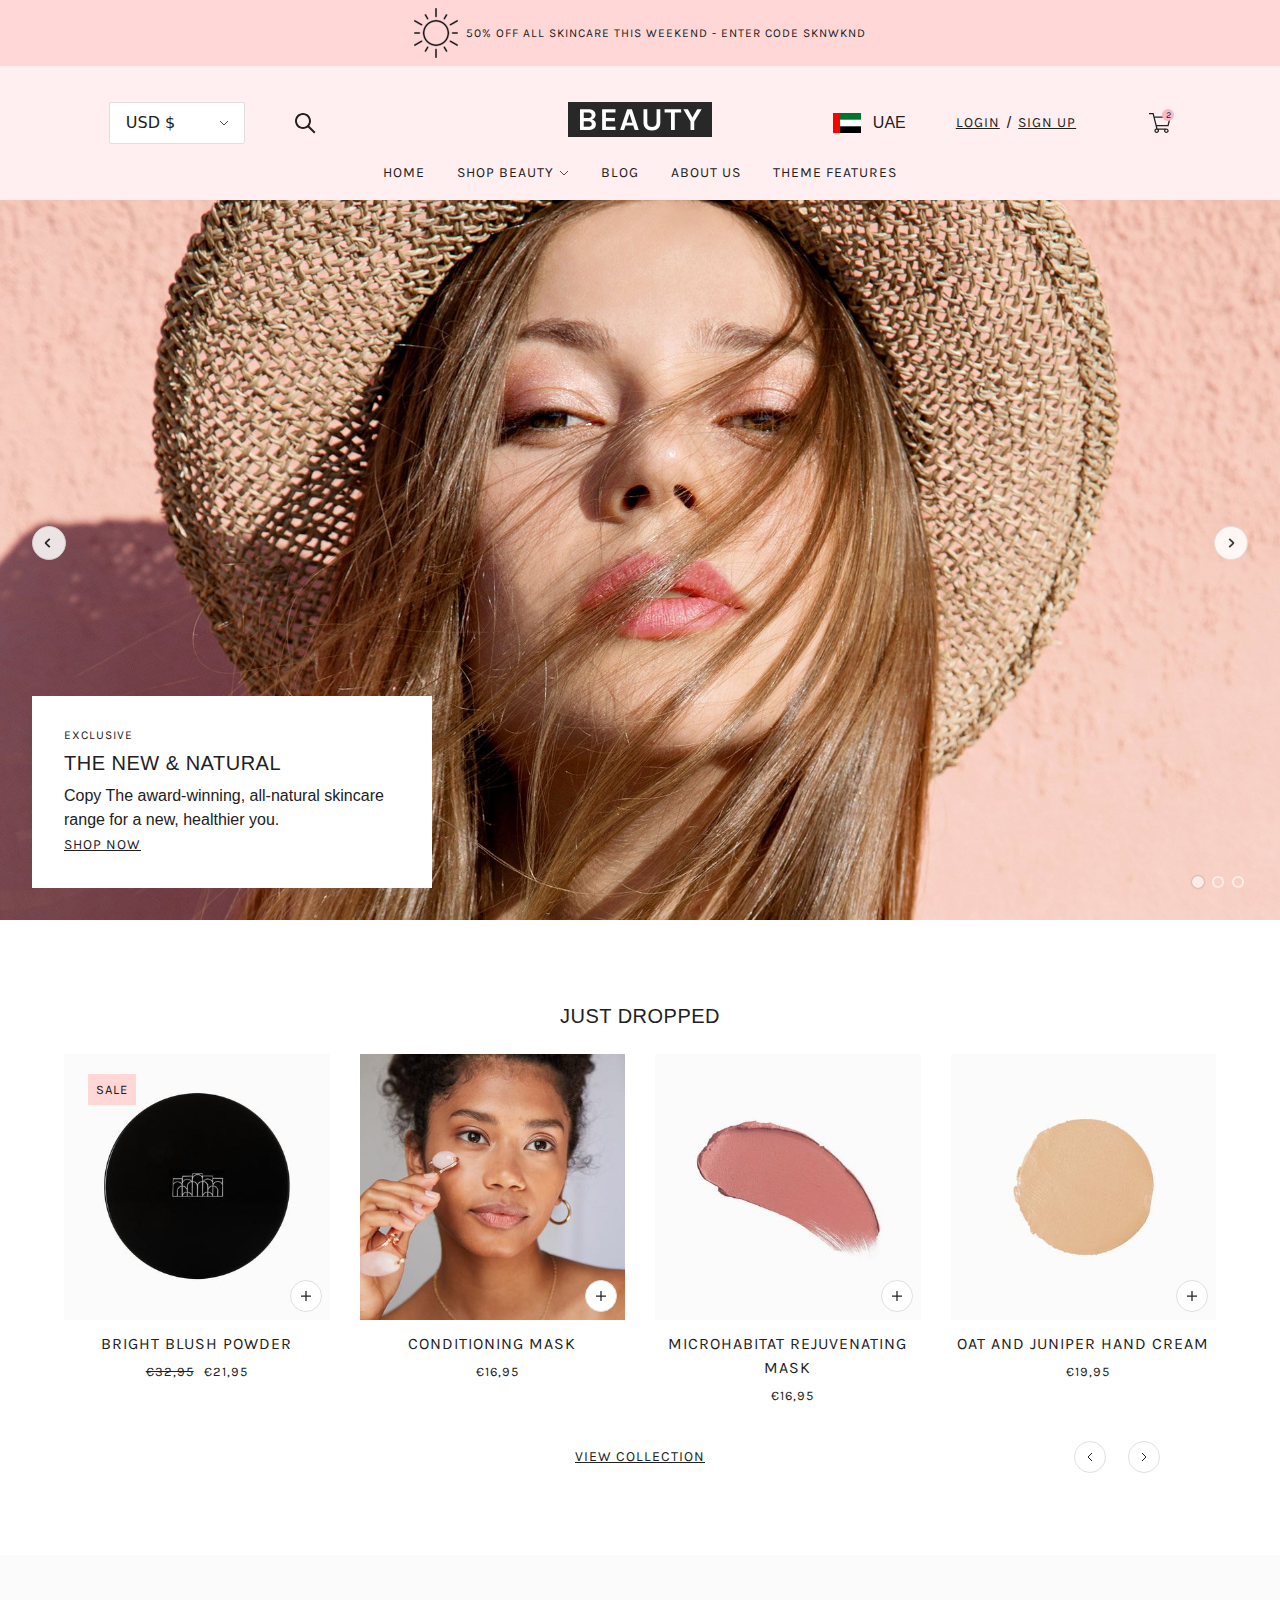
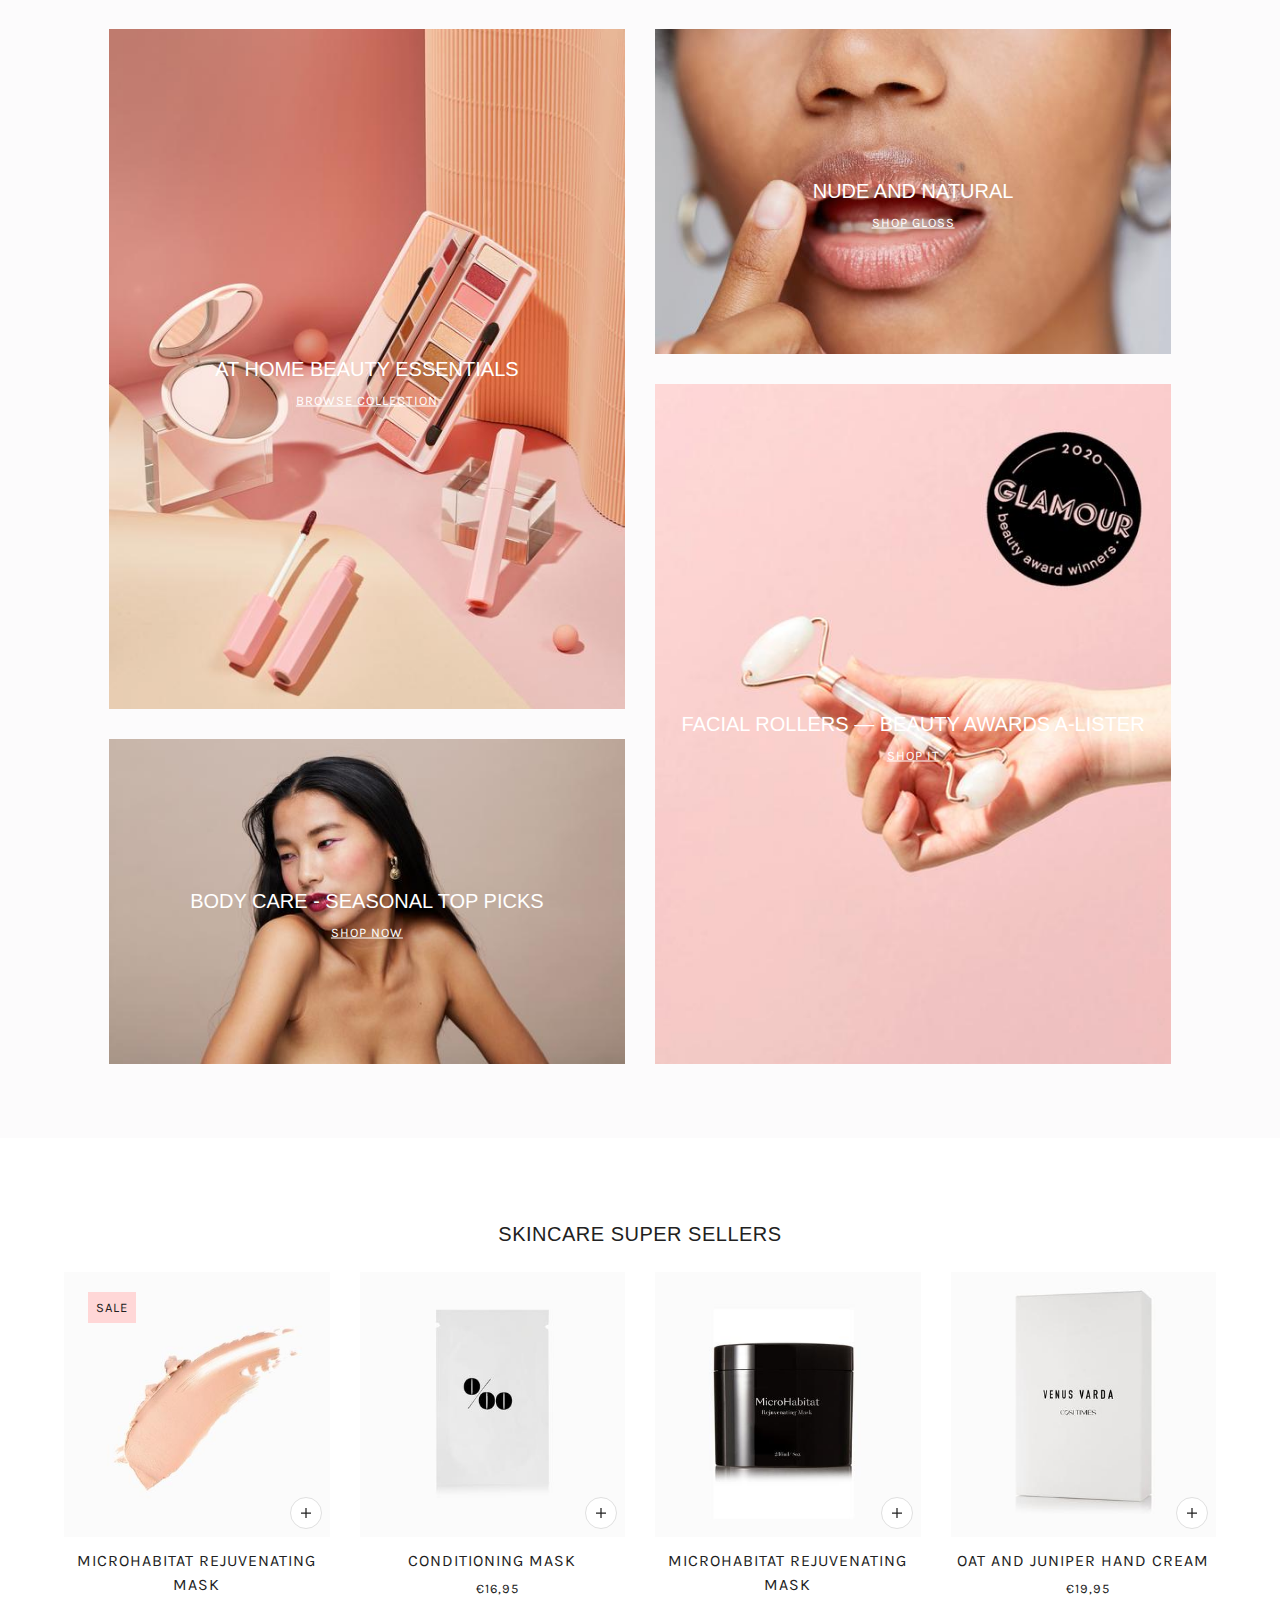
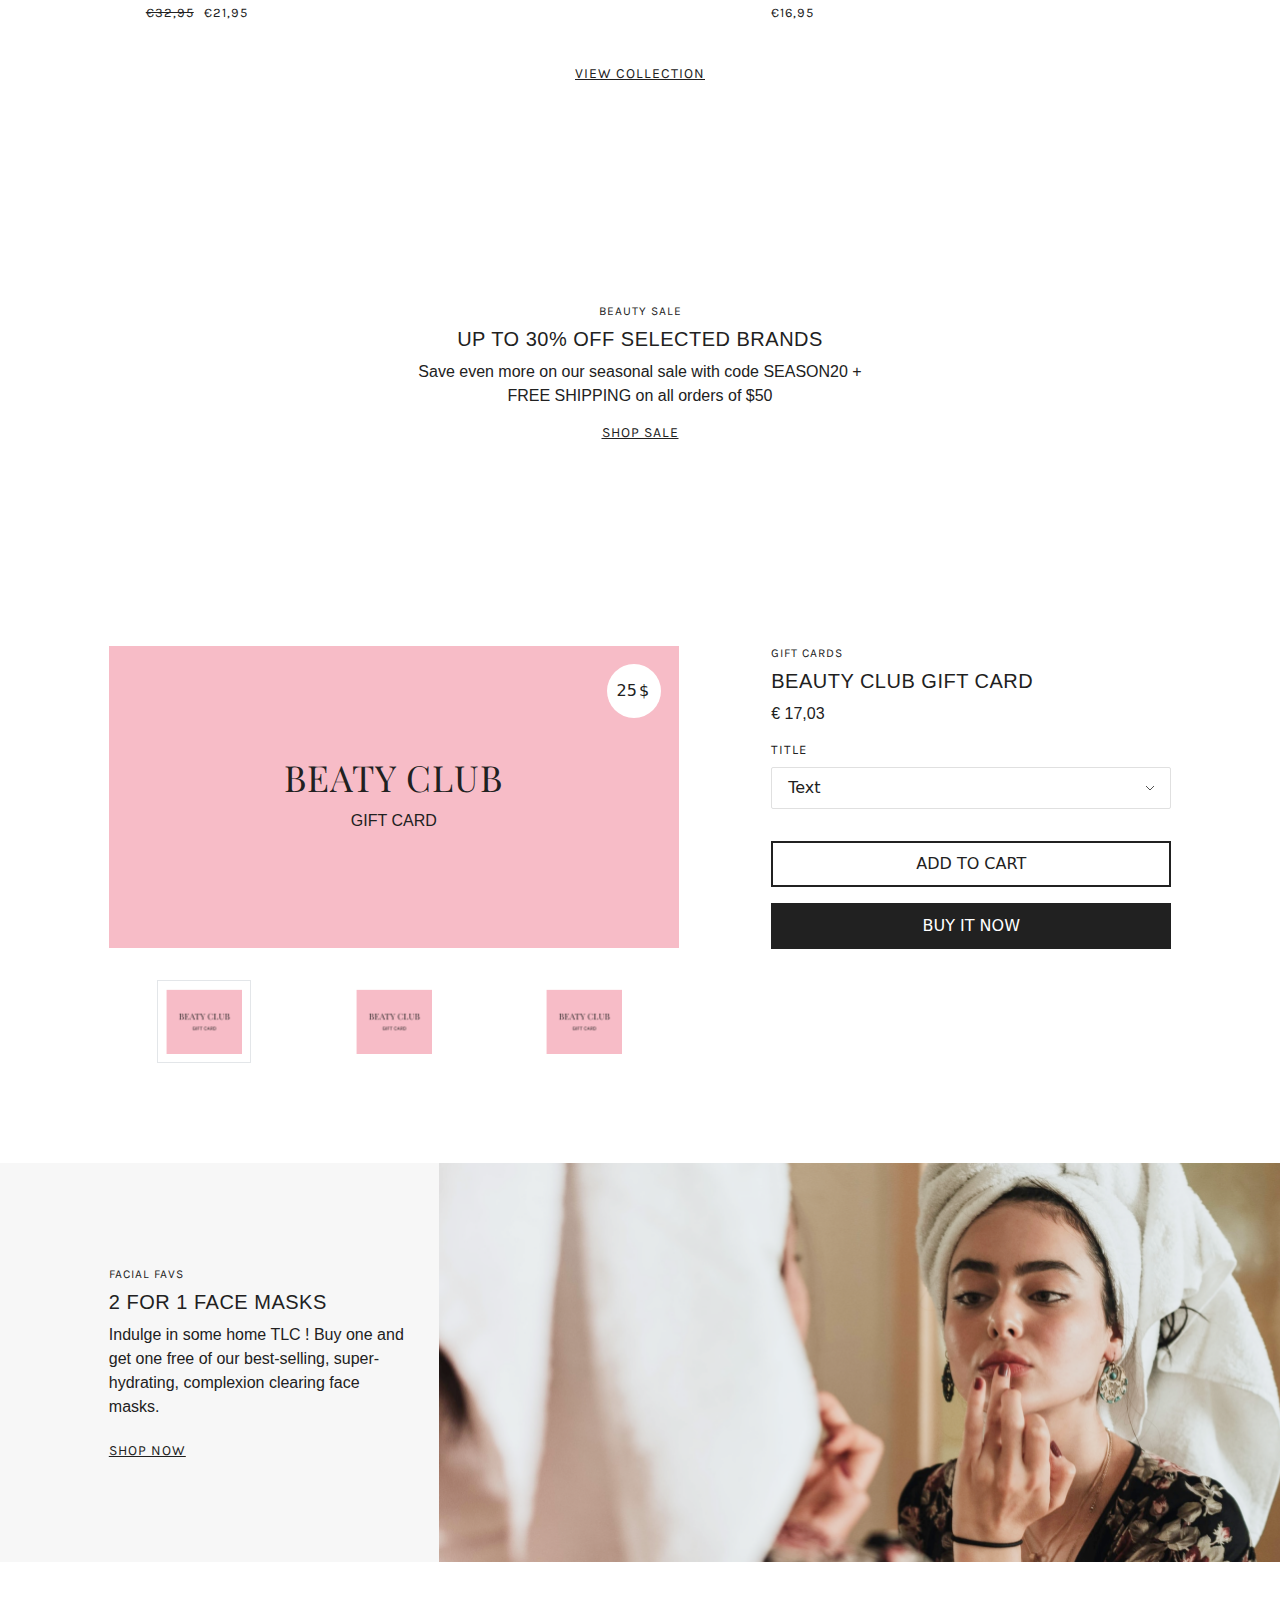
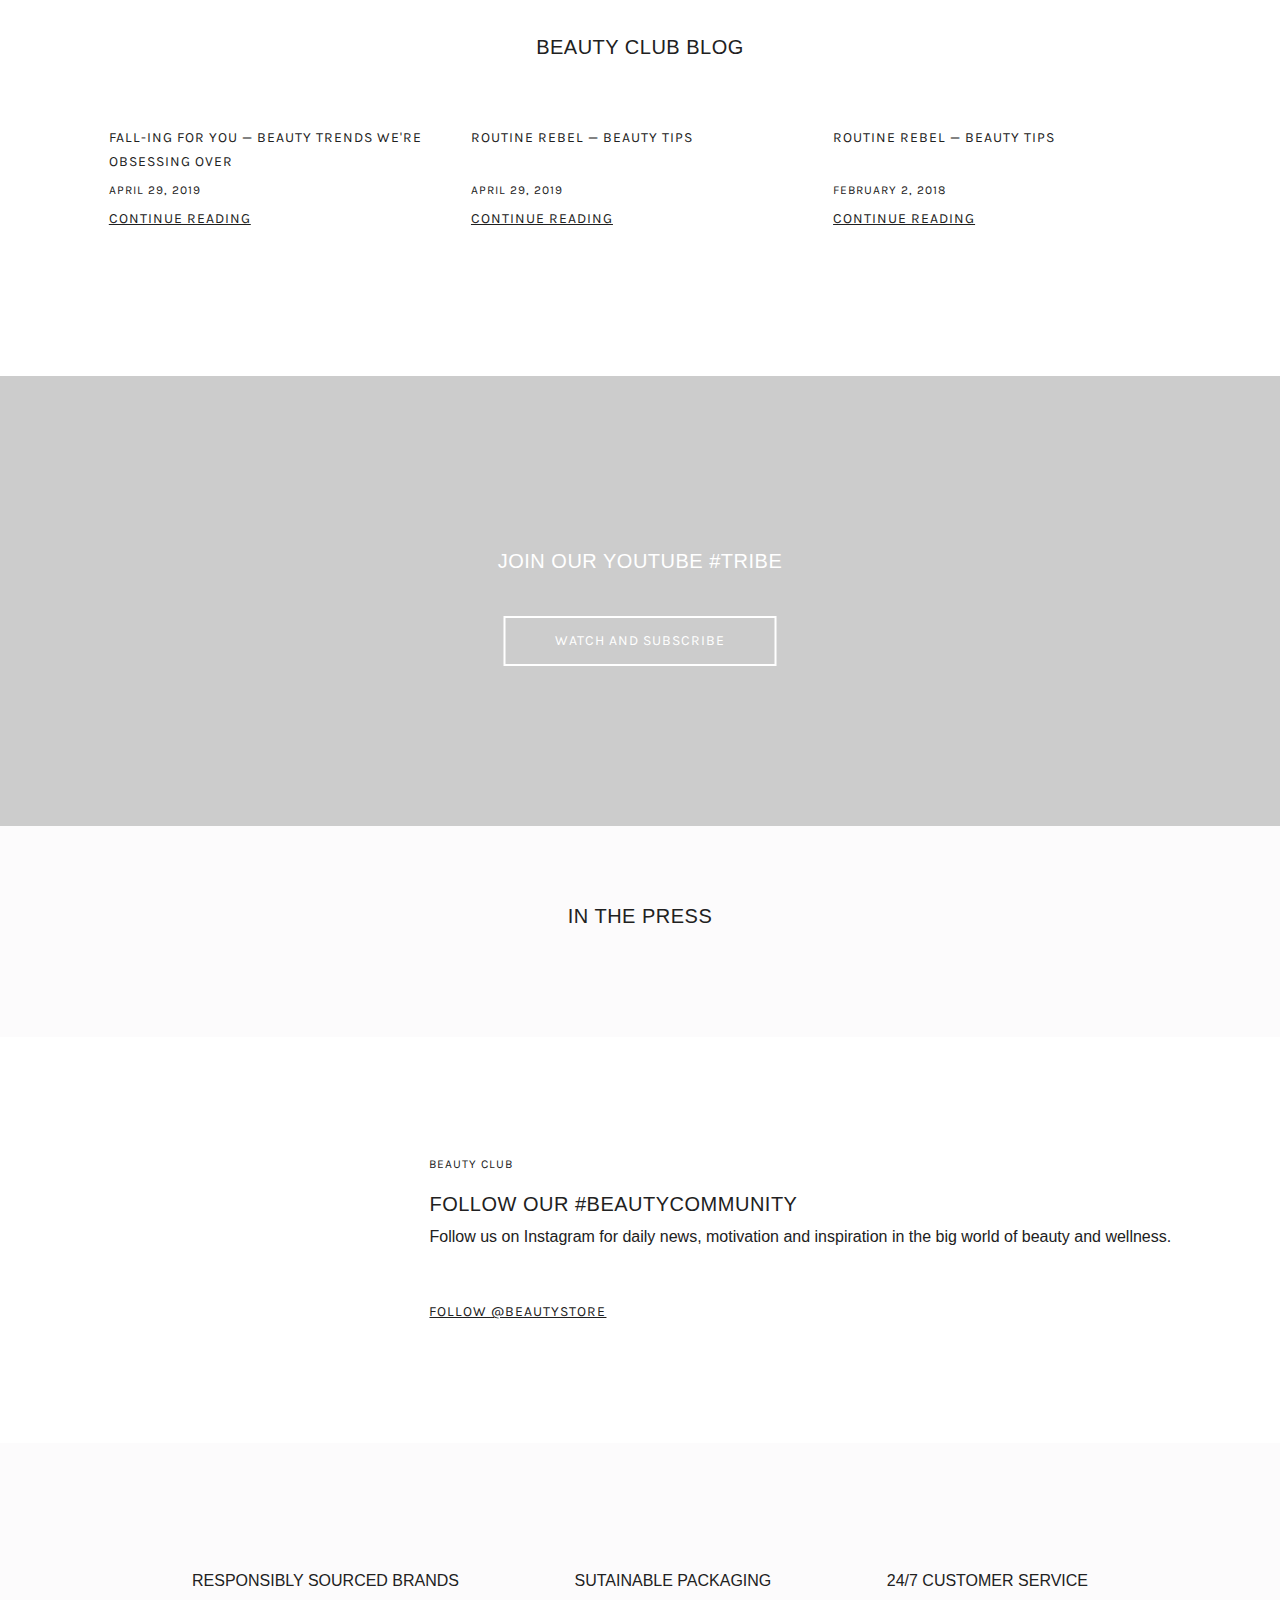
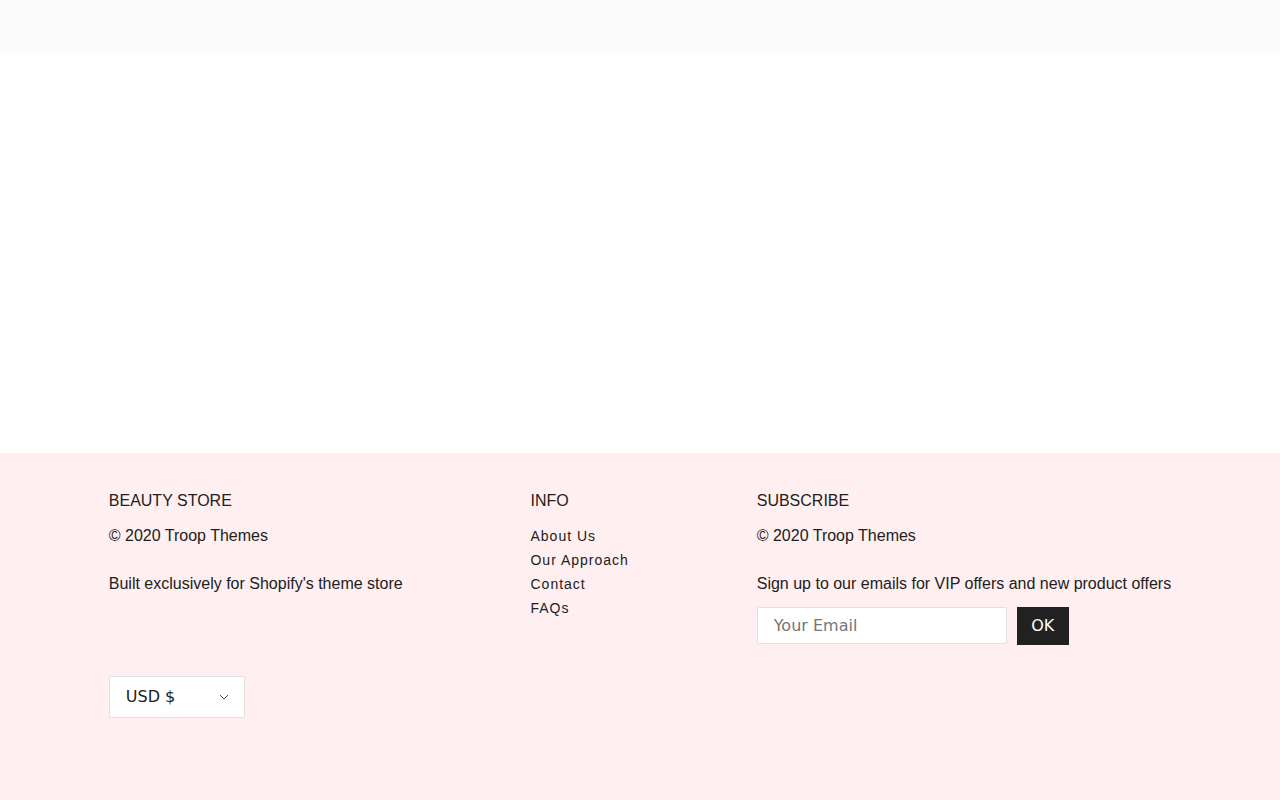
==== commit 208437e7: "that's it" ====
--- a/index.html
+++ b/index.html
@@ -890,7 +890,8 @@
             <div class="left">
                 <div class="gift-card__top-banner">
                     <div class="gift-card__badge">
-                        <span id="giftCardBadgeContent">25</span>
+                        <span id="giftCardBadgeContent" class="currency_en">25 </span>
+                        <span class="currency_number_en">$</span>
                     </div>
                     <div class="gift-card__banner-text">
                         <h2>Beaty club</h2>
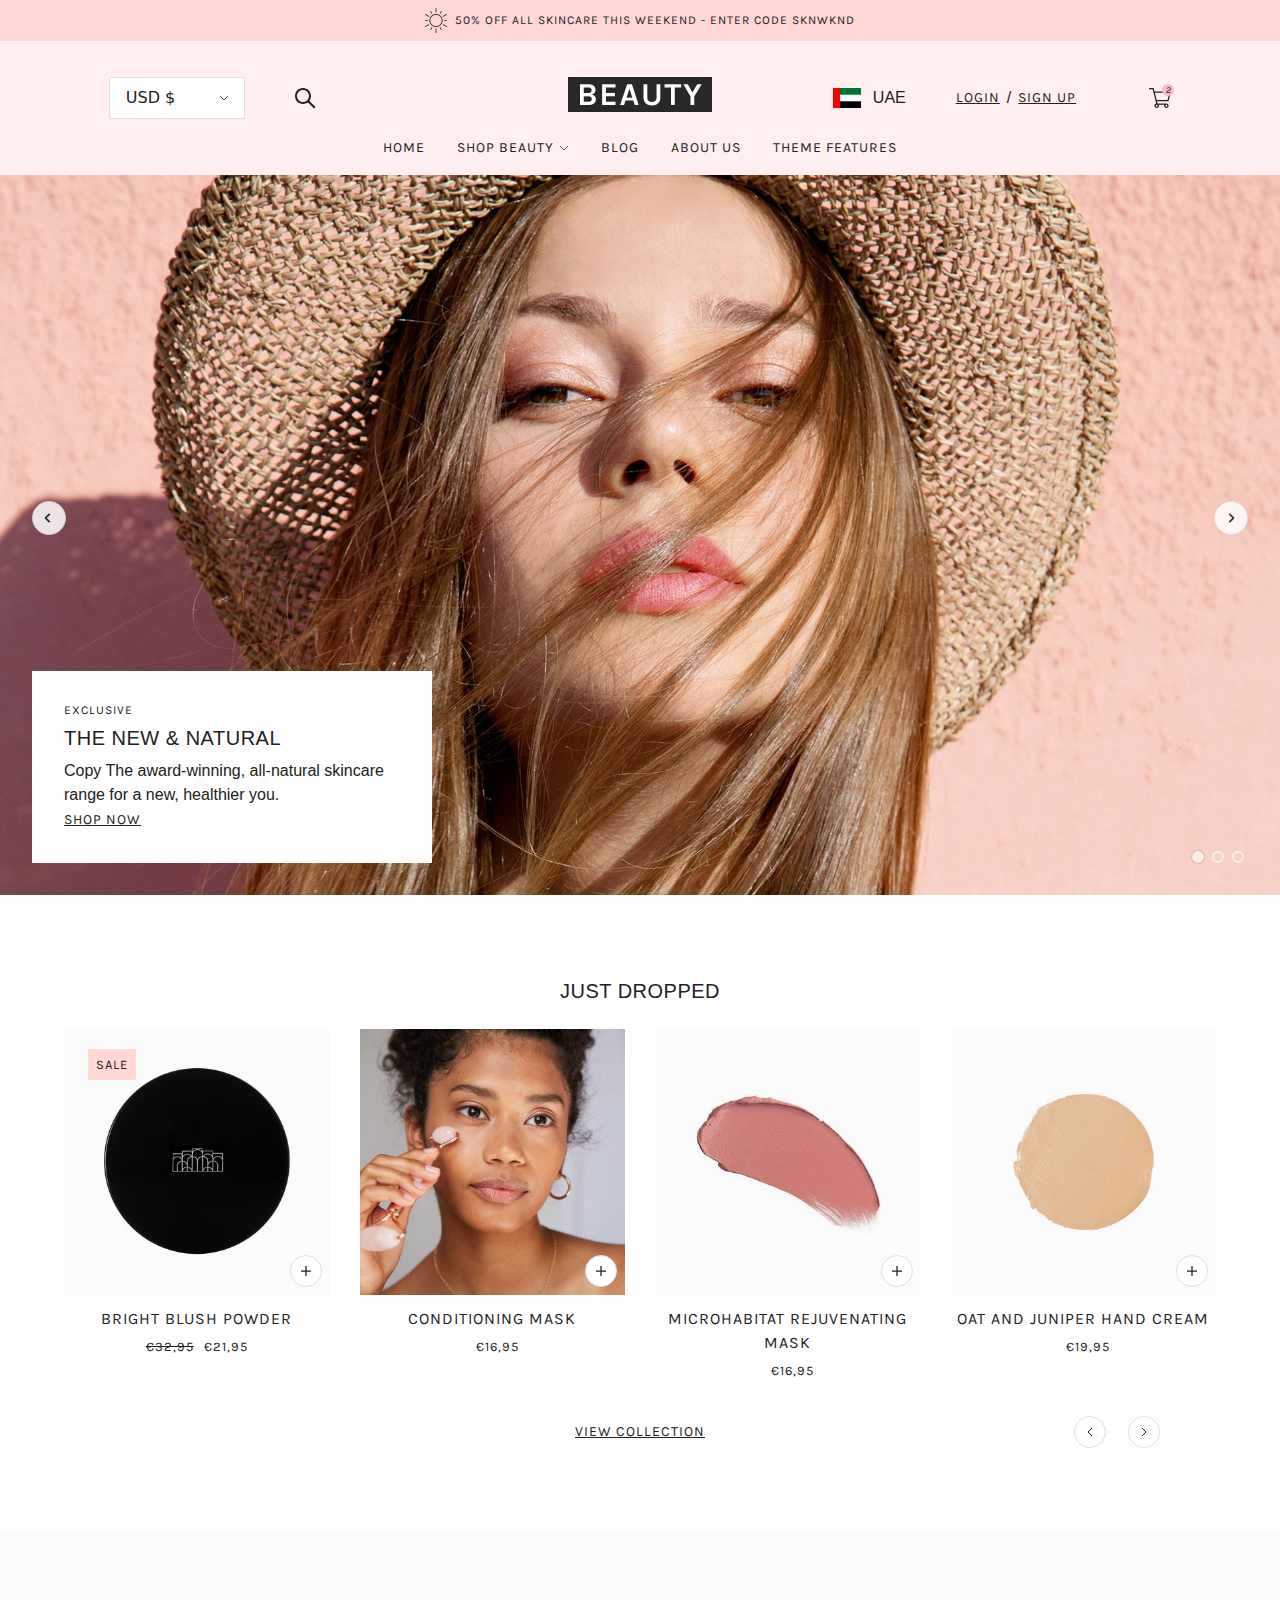
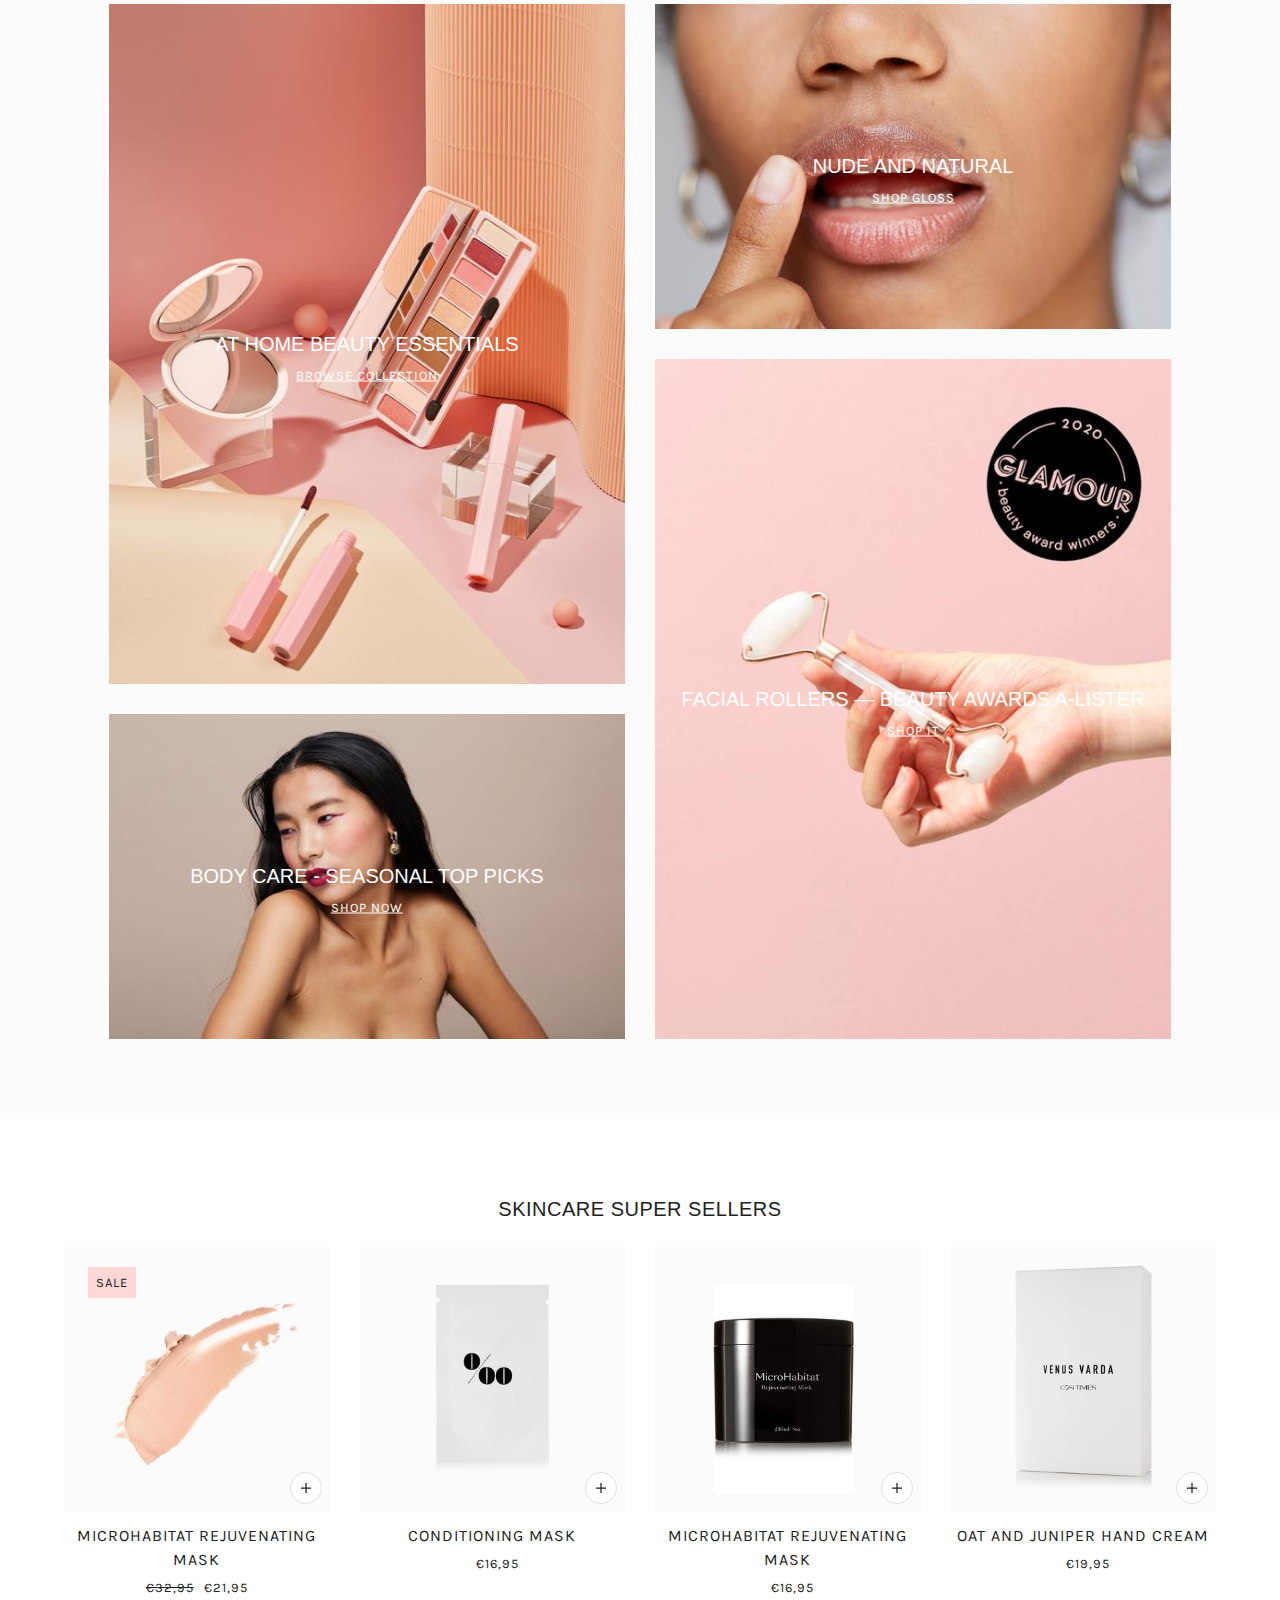
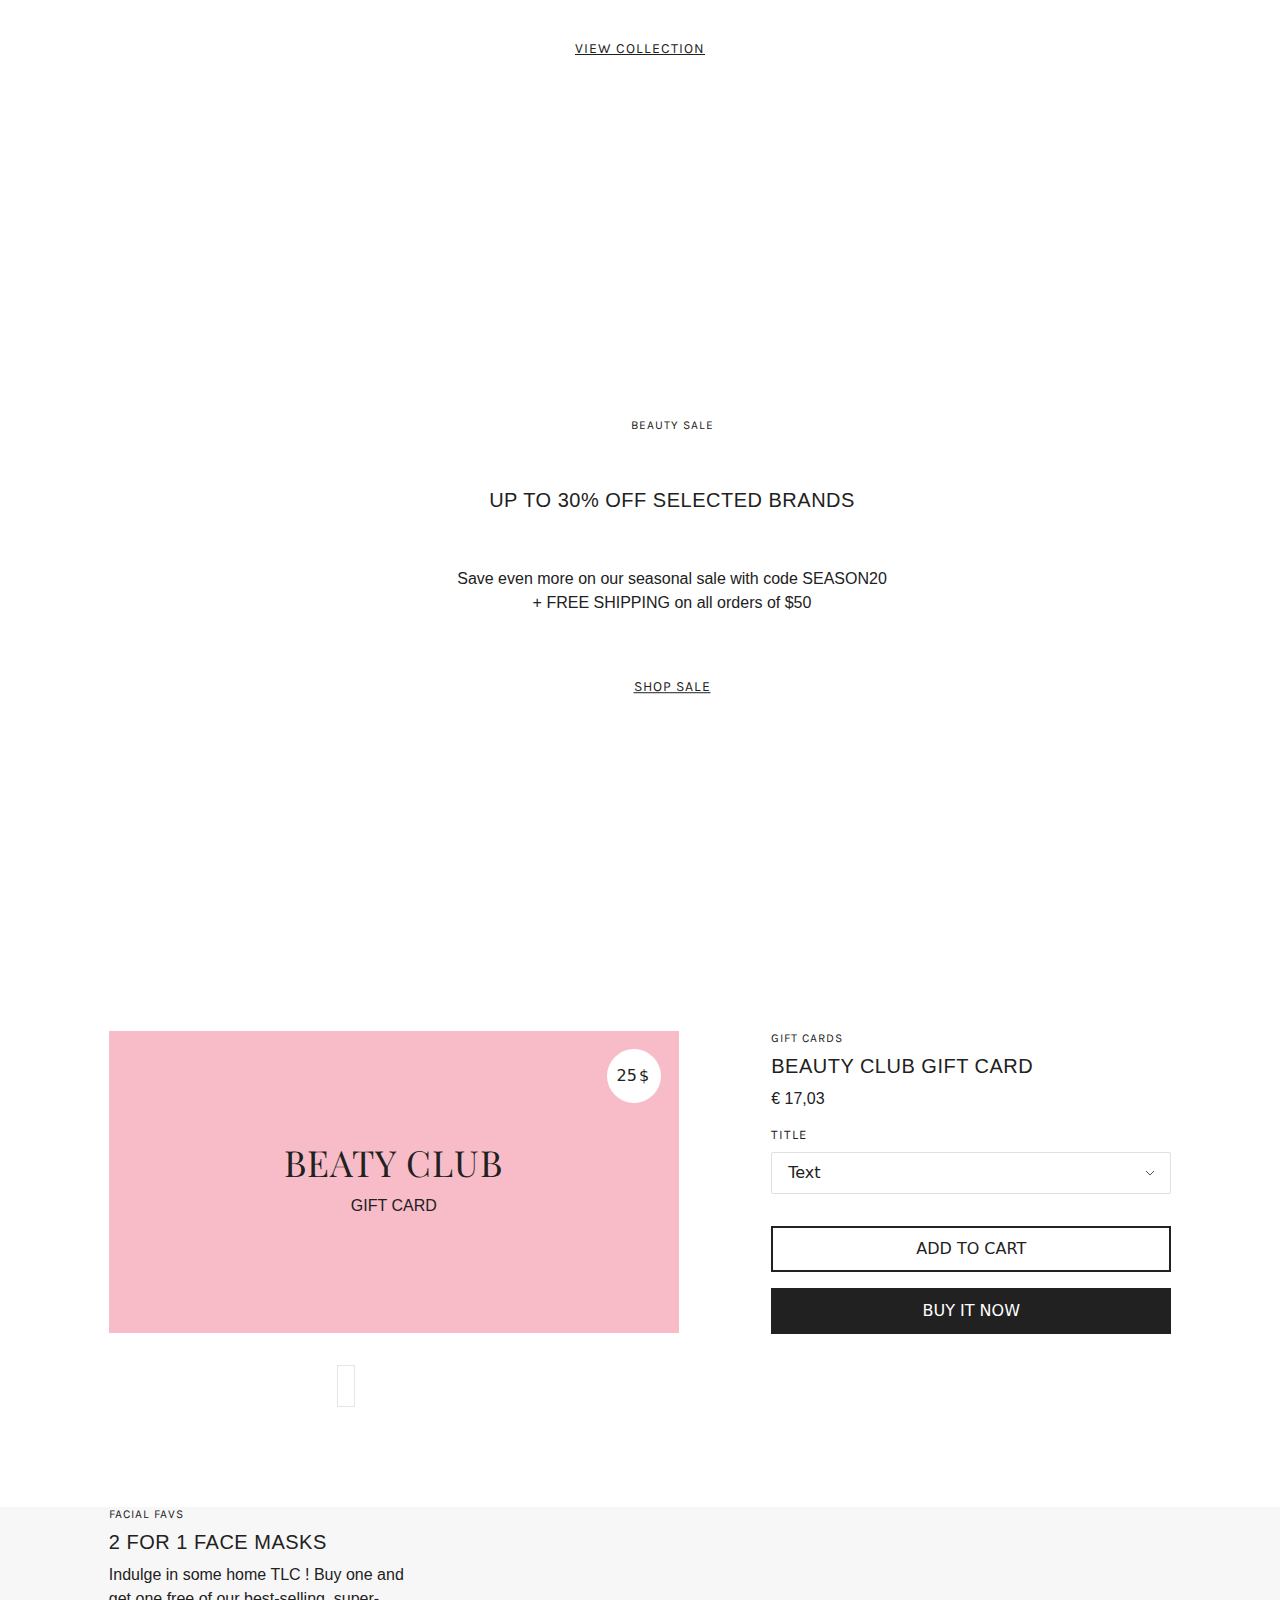
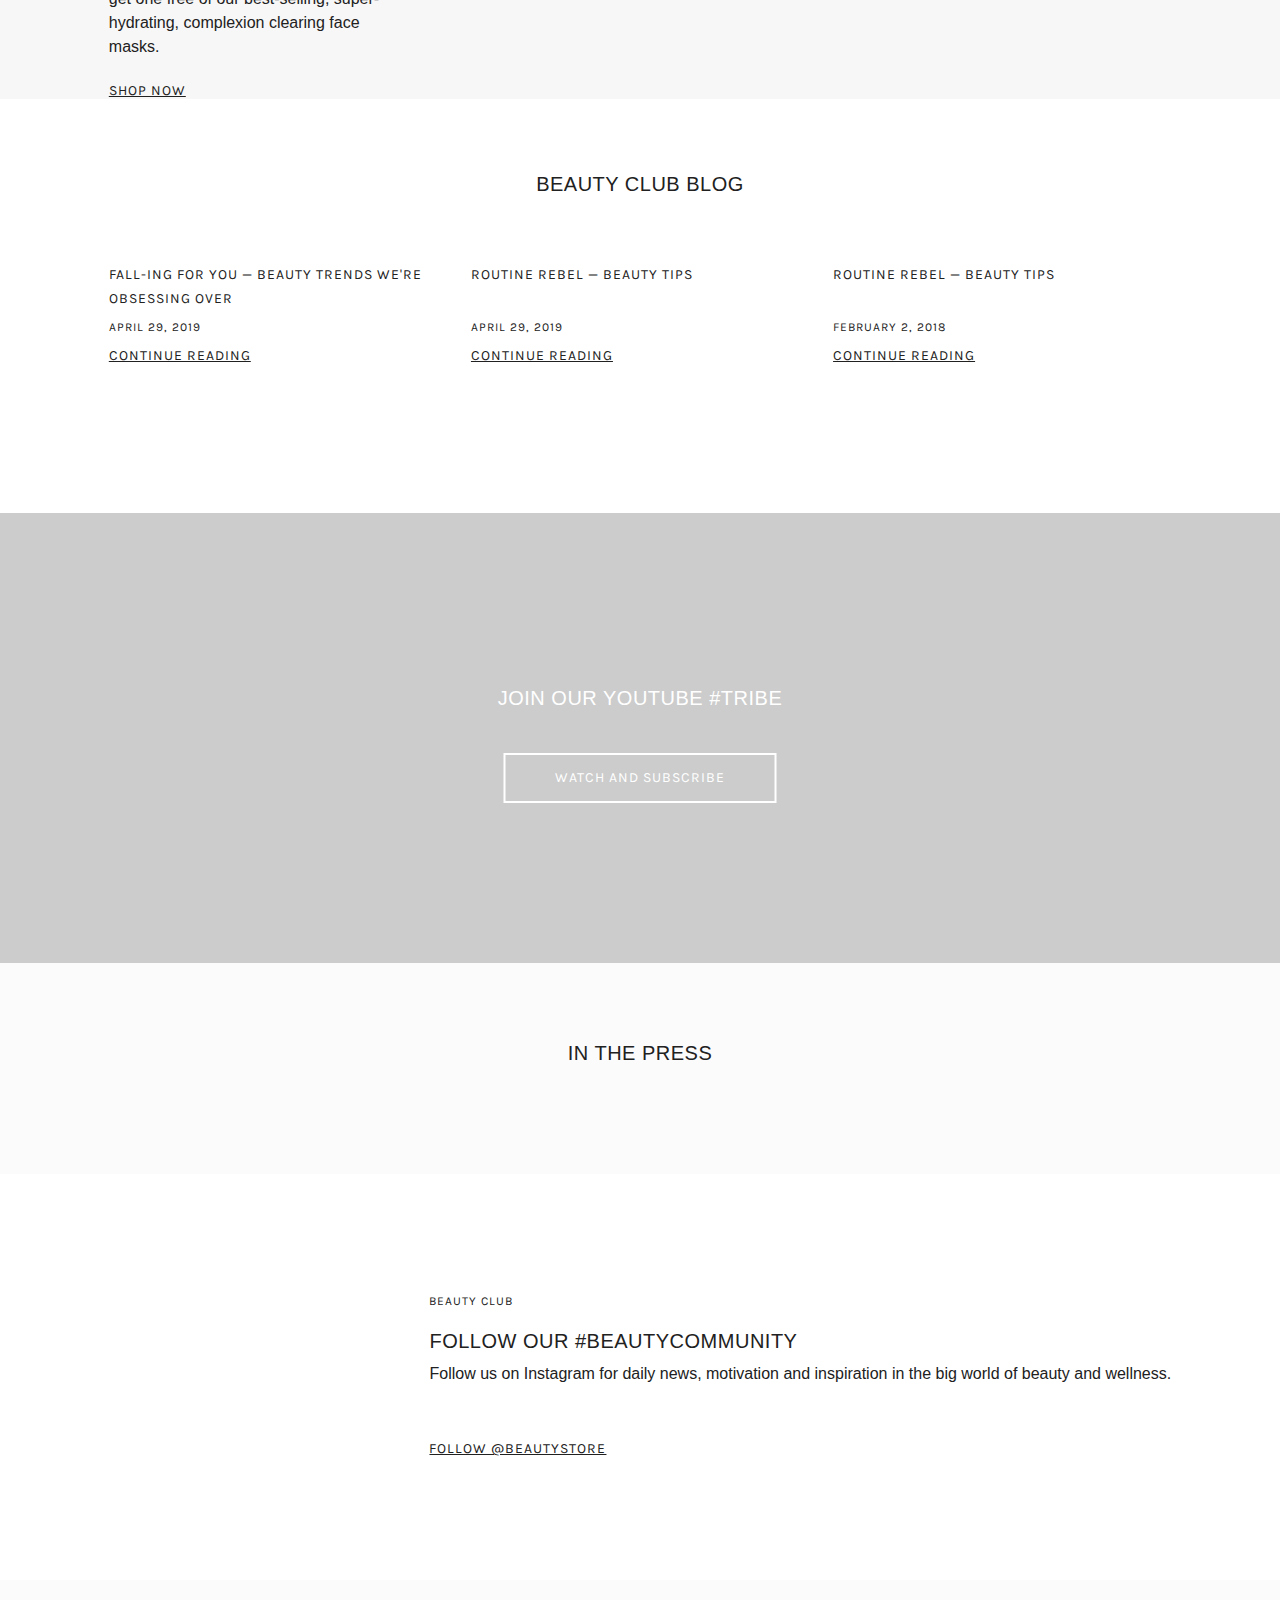
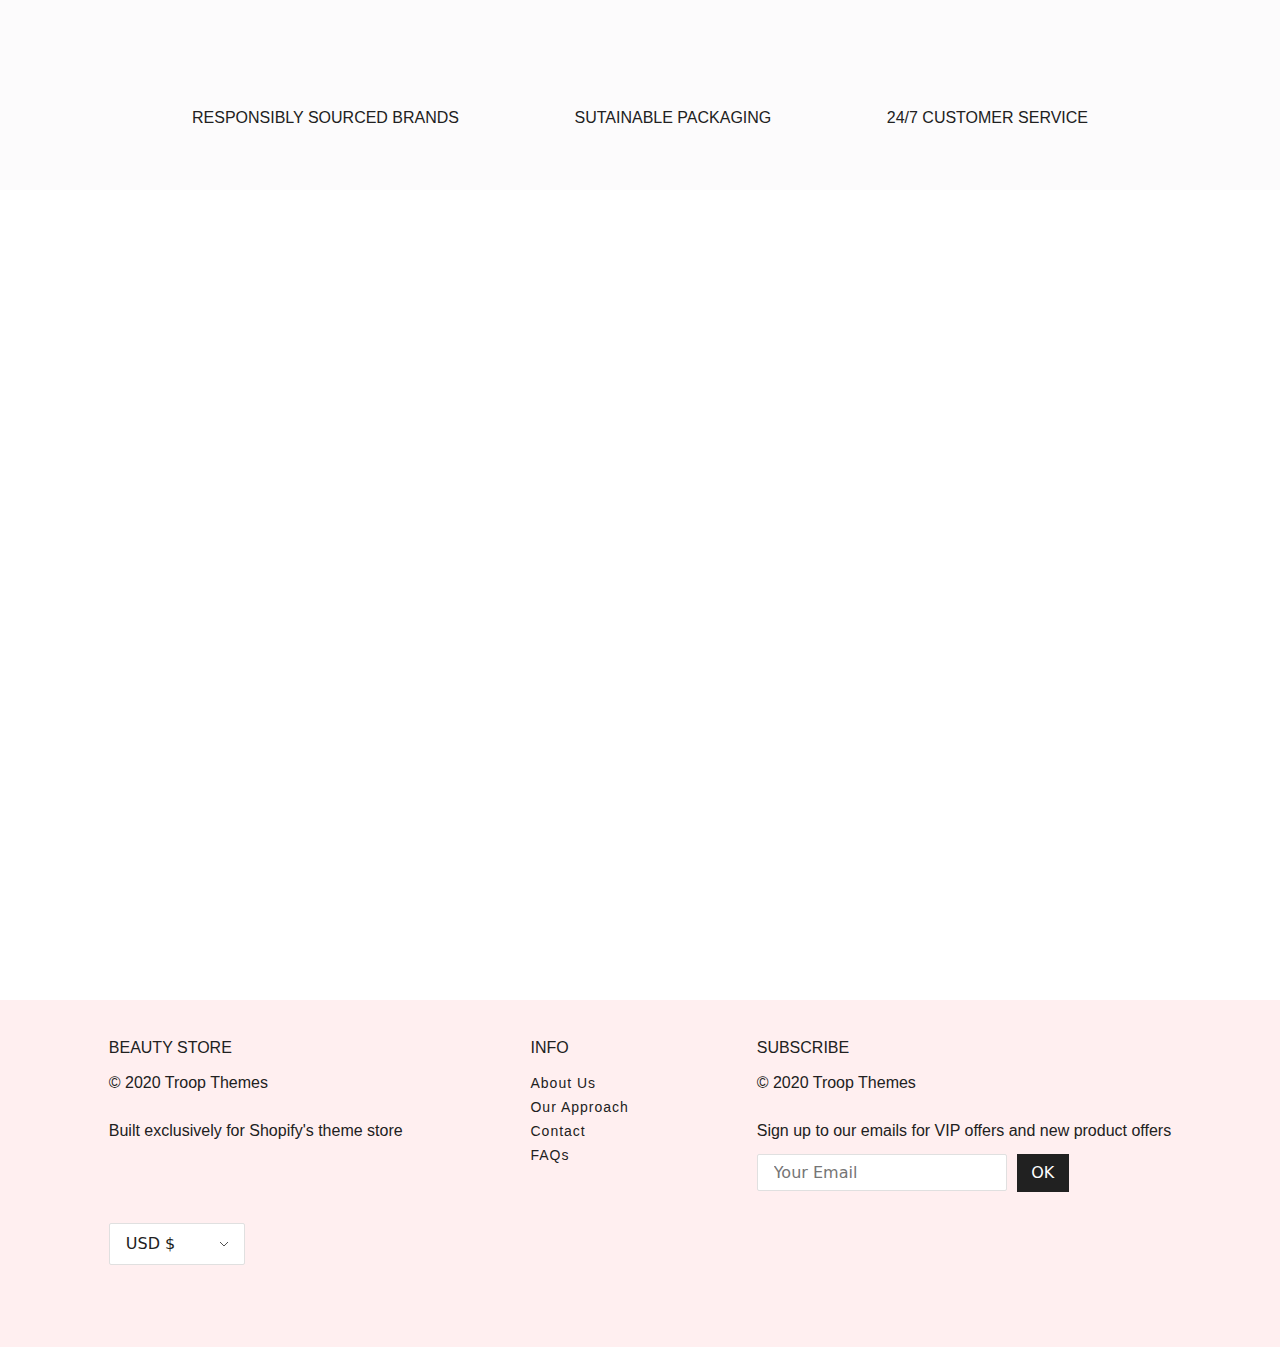
==== commit 70c996b2: "m" ====
--- a/index.html
+++ b/index.html
@@ -13,37 +13,7 @@
     <link rel="preconnect" href="https://fonts.googleapis.com">
     <link rel="preconnect" href="https://fonts.gstatic.com" crossorigin>
     <link href="https://fonts.googleapis.com/css2?family=Playfair+Display&display=swap" rel="stylesheet">
-    <link rel="stylesheet" href="./assets/css/ar/common/bootstrap-grid.css">
-    <link rel="stylesheet" href="./assets/css/ar/common/bootstrap-reboot.css">
-    <link rel="stylesheet" href="./assets/css/ar/common/bootstrap-utilities.css">
-    <link rel="stylesheet" href="./assets/css/ar/common/bootstrap.css">
-    <link rel="stylesheet" href="./assets/css/ar/common/bootstrap.rtl.css">
-    <link rel="stylesheet" href="./assets/css/ar/common/bootstrap-grid.rtl.css">
-    <link rel="stylesheet" href="./assets/css/ar/elements/fonts.css">
-    <link rel="stylesheet" href="./assets/css/ar/elements/main-style.css">
-    <link rel="stylesheet" href="./assets/css/ar/elements/global.css">
-    <link rel="stylesheet" href="./assets/css/ar/elements/footer.css">
-    <link rel="stylesheet" href="./assets/css/ar/elements/header.css">
-    <link rel="stylesheet" href="./assets/css/en/elements/fonts.css">
-    <link rel="stylesheet" href="./assets/css/en/elements/main-style.css">
-    <link rel="stylesheet" href="./assets/css/en/elements/global.css">
-    <link rel="stylesheet" href="./assets/css/en/elements/footer.css">
-    <link rel="stylesheet" href="./assets/css/en/elements/header.css">
-    <link rel="stylesheet" href="./assets/css/en/elements/helper-classes.css">
-    <link rel="stylesheet" href="./assets/css/en/pages/main-page.css">
-    <link rel="stylesheet" href="./assets/css/en/sections/just-dropped.css">
-    <link rel="stylesheet" href="./assets/css/en/sections/highlights.css">
-    <link rel="stylesheet" href="./assets/css/en/elements/carousel.css">
-    <link rel="stylesheet" href="./assets/css/en/sections/benefits.css">
-    <link rel="stylesheet" href="./assets/css/en/sections/community.css">
-    <link rel="stylesheet" href="./assets/css/en/sections/inpress.css">
-    <link rel="stylesheet" href="./assets/css/en/sections/video.css">
-    <link rel="stylesheet" href="./assets/css/en/sections/main_blog.css">
-    <link rel="stylesheet" href="./assets/css/en/sections/favorites.css">
-    <link rel="stylesheet" href="./assets/css/en/sections/gift-card.css">
-    <link rel="stylesheet" href="./assets/css/en/sections/main-sale.css">
-    <link rel="stylesheet" href="./assets/css/en/elements/mobile-styles.css">
-    <link rel="stylesheet" href="./assets/css/en/elements/overlay.css">
+    <link rel="stylesheet" href="./assets/css/en/pages/home.css">
     <script src="./assets/js/infinity.js" defer></script>
     <script src="./assets/js/main.js" defer></script>
     <script src="./assets/js/just_dropped_slider.js" defer></script>
@@ -1172,23 +1142,20 @@
                     <li class="main-menu__list-item">
                         <a href="/">Home</a>
                     </li>
-                    <li class="main-menu__list-item">
+                    <li class="main-menu__list-item" id="overlayMenu1Trigger">
                         <a>Shop beauty <img src="./assets/img/icon/chevron-right.svg" alt="chevron right"></a>
                         <ul class="main-menu__submenu main-menu__submenu-1">
                             <li class="main-menu__submenu-item">
-                                <a href="">back<img class="main-menu__chevron-left" src="./assets/img/icon/chevron-right.svg" alt="chevron left"></a>
+                                <a id="backToMenu0">back<img class="main-menu__chevron-left" src="./assets/img/icon/chevron-right.svg" alt="chevron left"></a>
                             </li>
                             <li class="main-menu__submenu-item">
                                 <a href="/blog">Shop beauty</a>
                             </li>
                             <li class="main-menu__submenu-item main-menu__submenu-item--inside">
-                                <a href="/blog">Shop by type <img src="./assets/img/icon/chevron-right.svg" alt="chevron right"></a>
-                                <ul class="main-menu__submenu main-menu__submenu-2">
+                                <a id="triggerSubmenu2_1">Shop by type <img src="./assets/img/icon/chevron-right.svg" alt="chevron right"></a>
+                                <ul class="main-menu__submenu main-menu__submenu-2" id="submenu2_1">
                                     <li class="main-menu__submenu-item">
-                                        <a href="">back<img class="main-menu__chevron-left" src="./assets/img/icon/chevron-right.svg" alt="chevron left"></a>
-                                    </li>
-                                    <li class="main-menu__submenu-item">
-                                        <a href="/blog">Shop by type <img src="./assets/img/icon/chevron-right.svg" alt="chevron right"></a>
+                                        <a class="backToMenu1">back<img class="main-menu__chevron-left" src="./assets/img/icon/chevron-right.svg" alt="chevron left"></a>
                                     </li>
                                     <li class="main-menu__submenu-item main-menu__submenu-item--inside">
                                         <a href="/blog">Shop All</a>
@@ -1205,10 +1172,10 @@
                                 </ul>
                             </li>
                             <li class="main-menu__submenu-item main-menu__submenu-item--inside">
-                                <a href="/blog">Shop the edit <img src="./assets/img/icon/chevron-right.svg" alt="chevron right"></a>
-                                <ul class="main-menu__submenu main-menu__submenu-2">
+                                <a id="triggerSubmenu2_2">Shop the edit <img src="./assets/img/icon/chevron-right.svg" alt="chevron right"></a>
+                                <ul class="main-menu__submenu main-menu__submenu-2" id="submenu2_2">
                                     <li class="main-menu__submenu-item">
-                                        <a href="">back<img class="main-menu__chevron-left" src="./assets/img/icon/chevron-right.svg" alt="chevron left"></a>
+                                        <a class="backToMenu1">back<img class="main-menu__chevron-left" src="./assets/img/icon/chevron-right.svg" alt="chevron left"></a>
                                     </li>
                                     <li class="main-menu__submenu-item">
                                         <a href="/blog">Shop the edit</a>
@@ -1225,10 +1192,10 @@
                                 </ul>
                             </li>
                             <li class="main-menu__submenu-item main-menu__submenu-item--inside">
-                                <a href="/blog">Sale <img src="./assets/img/icon/chevron-right.svg" alt="chevron right"></a>
-                                <ul class="main-menu__submenu main-menu__submenu-2">
+                                <a id="triggerSubmenu2_3">Sale <img src="./assets/img/icon/chevron-right.svg" alt="chevron right"></a>
+                                <ul class="main-menu__submenu main-menu__submenu-2" id="submenu2_3">
                                     <li class="main-menu__submenu-item">
-                                        <a href="">back<img class="main-menu__chevron-left" src="./assets/img/icon/chevron-right.svg" alt="chevron left"></a>
+                                        <a class="backToMenu1">back<img class="main-menu__chevron-left" src="./assets/img/icon/chevron-right.svg" alt="chevron left"></a>
                                     </li>
                                     <li class="main-menu__submenu-item">
                                         <a href="/blog">Final reductions</a>
--- a/assets/css/en/pages/home.css
+++ b/assets/css/en/pages/home.css
@@ -0,0 +1,19 @@
+@import url("../elements/global.css");
+@import url("../elements/header.css");
+@import url("../elements/footer.css");
+@import url("../elements/carousel.css");
+
+@import url("../sections/community.css");
+@import url("../sections/benefits.css");
+@import url("../sections/favorites.css");
+@import url("../sections/gift-card.css");
+@import url("../sections/highlights.css");
+@import url("../sections/inpress.css");
+@import url("../sections/just-dropped.css");
+@import url("../sections/main_blog.css");
+@import url("../sections/main-sale.css");
+@import url("../sections/main-slider.css");
+@import url("../sections/skincare.css");
+@import url("../sections/video.css");
+
+@import url("../elements/mobile-styles.css");
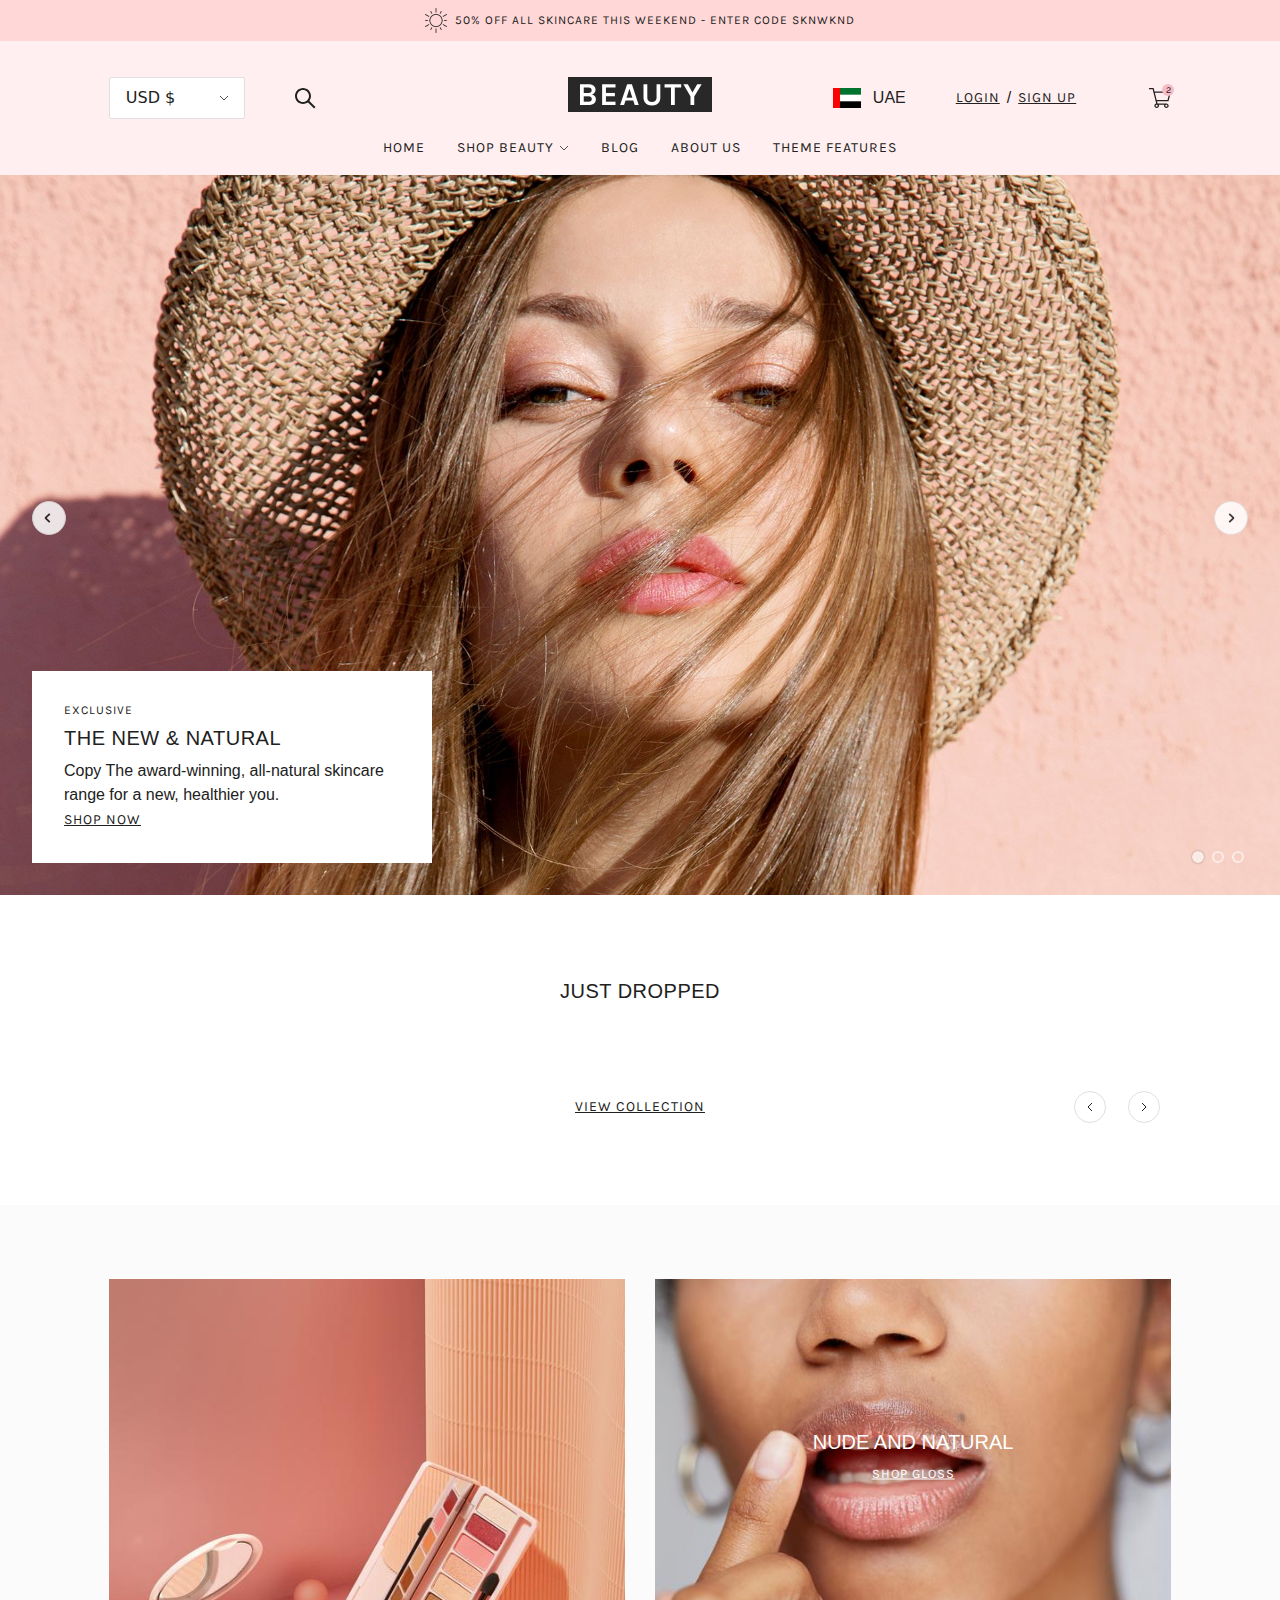
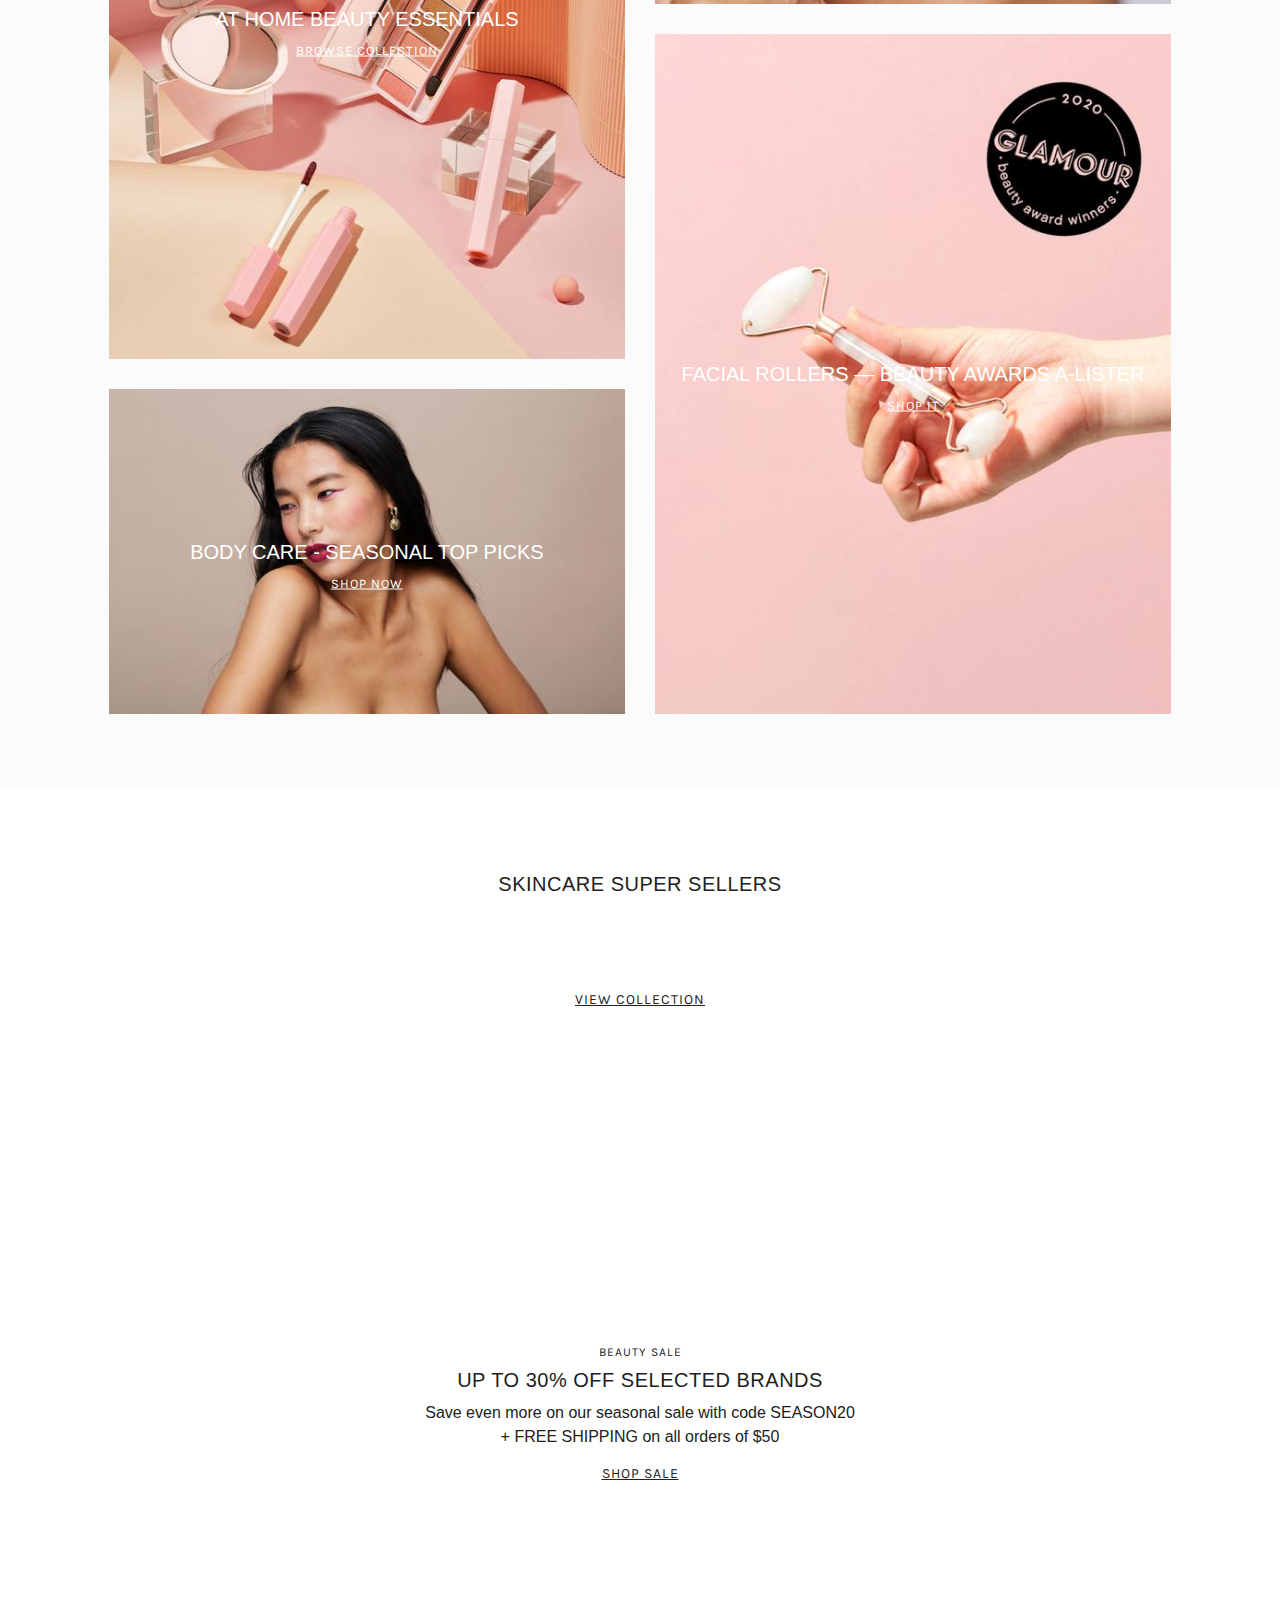
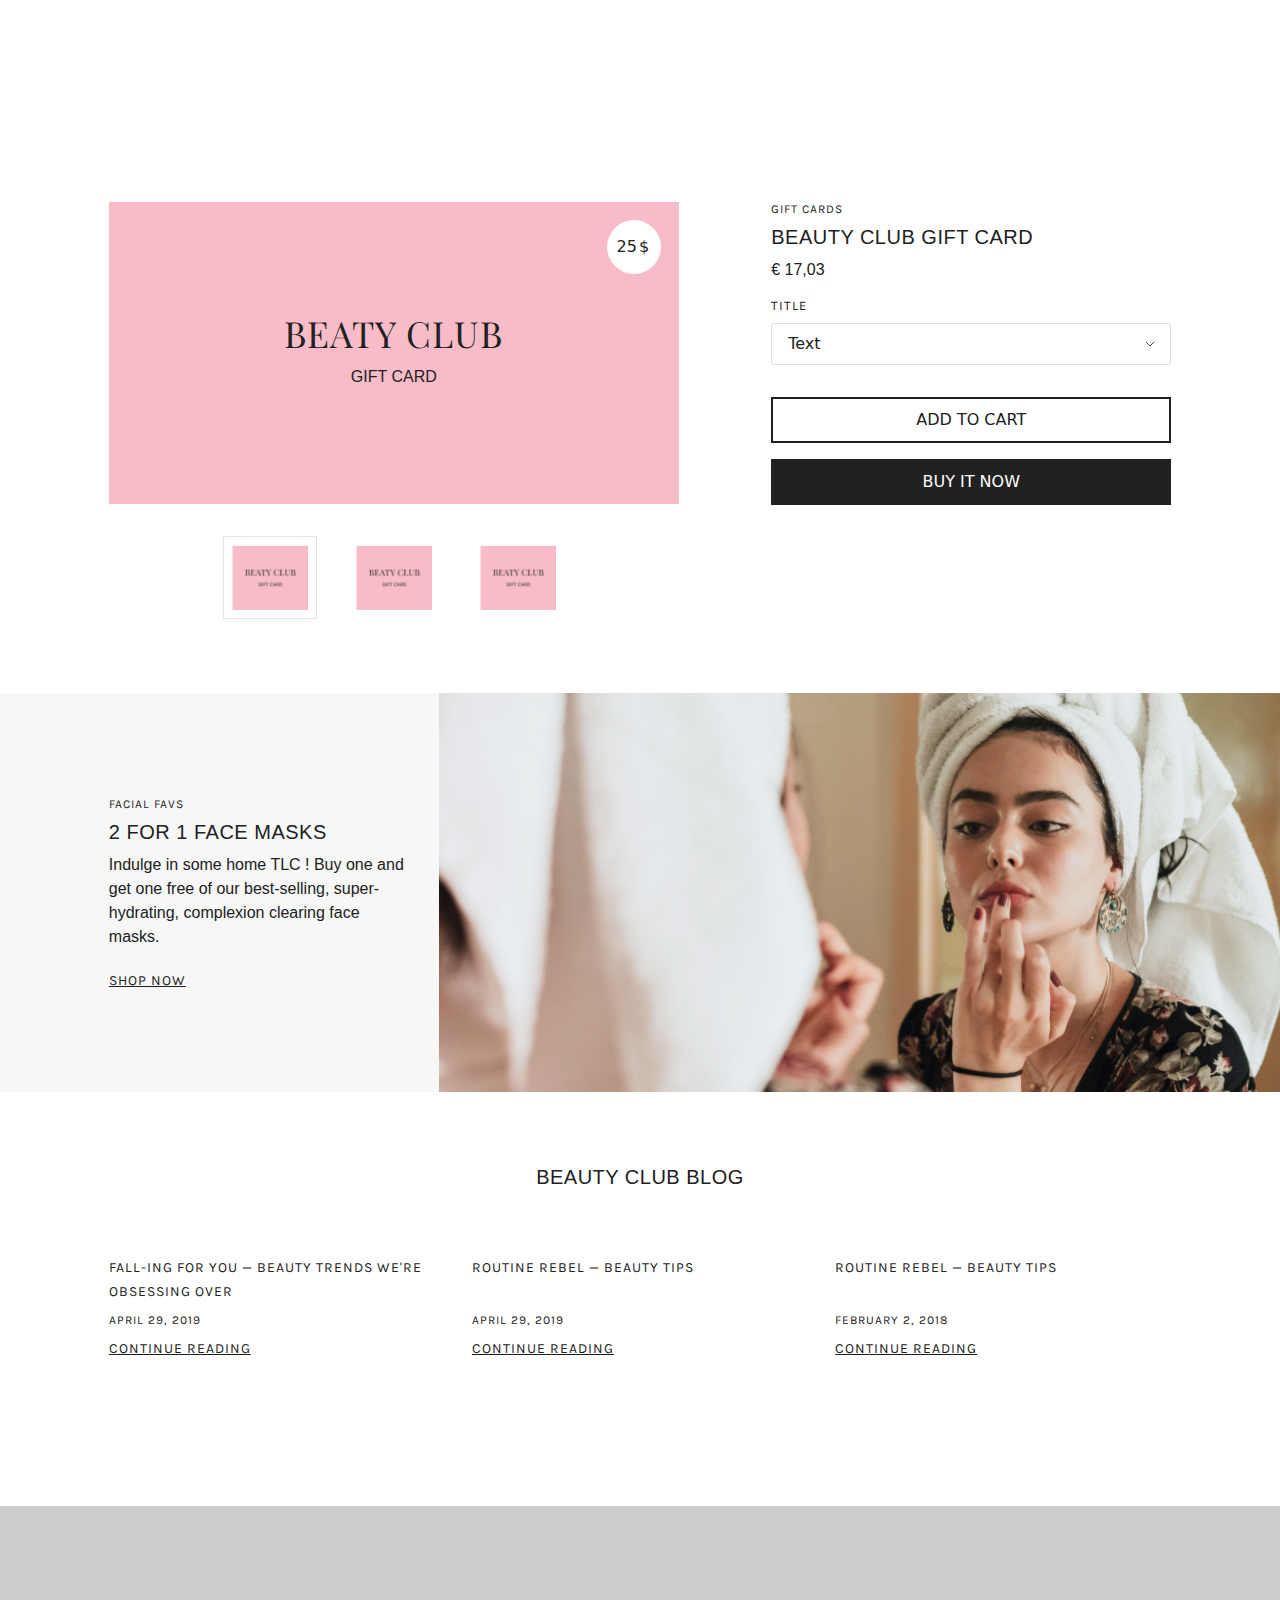
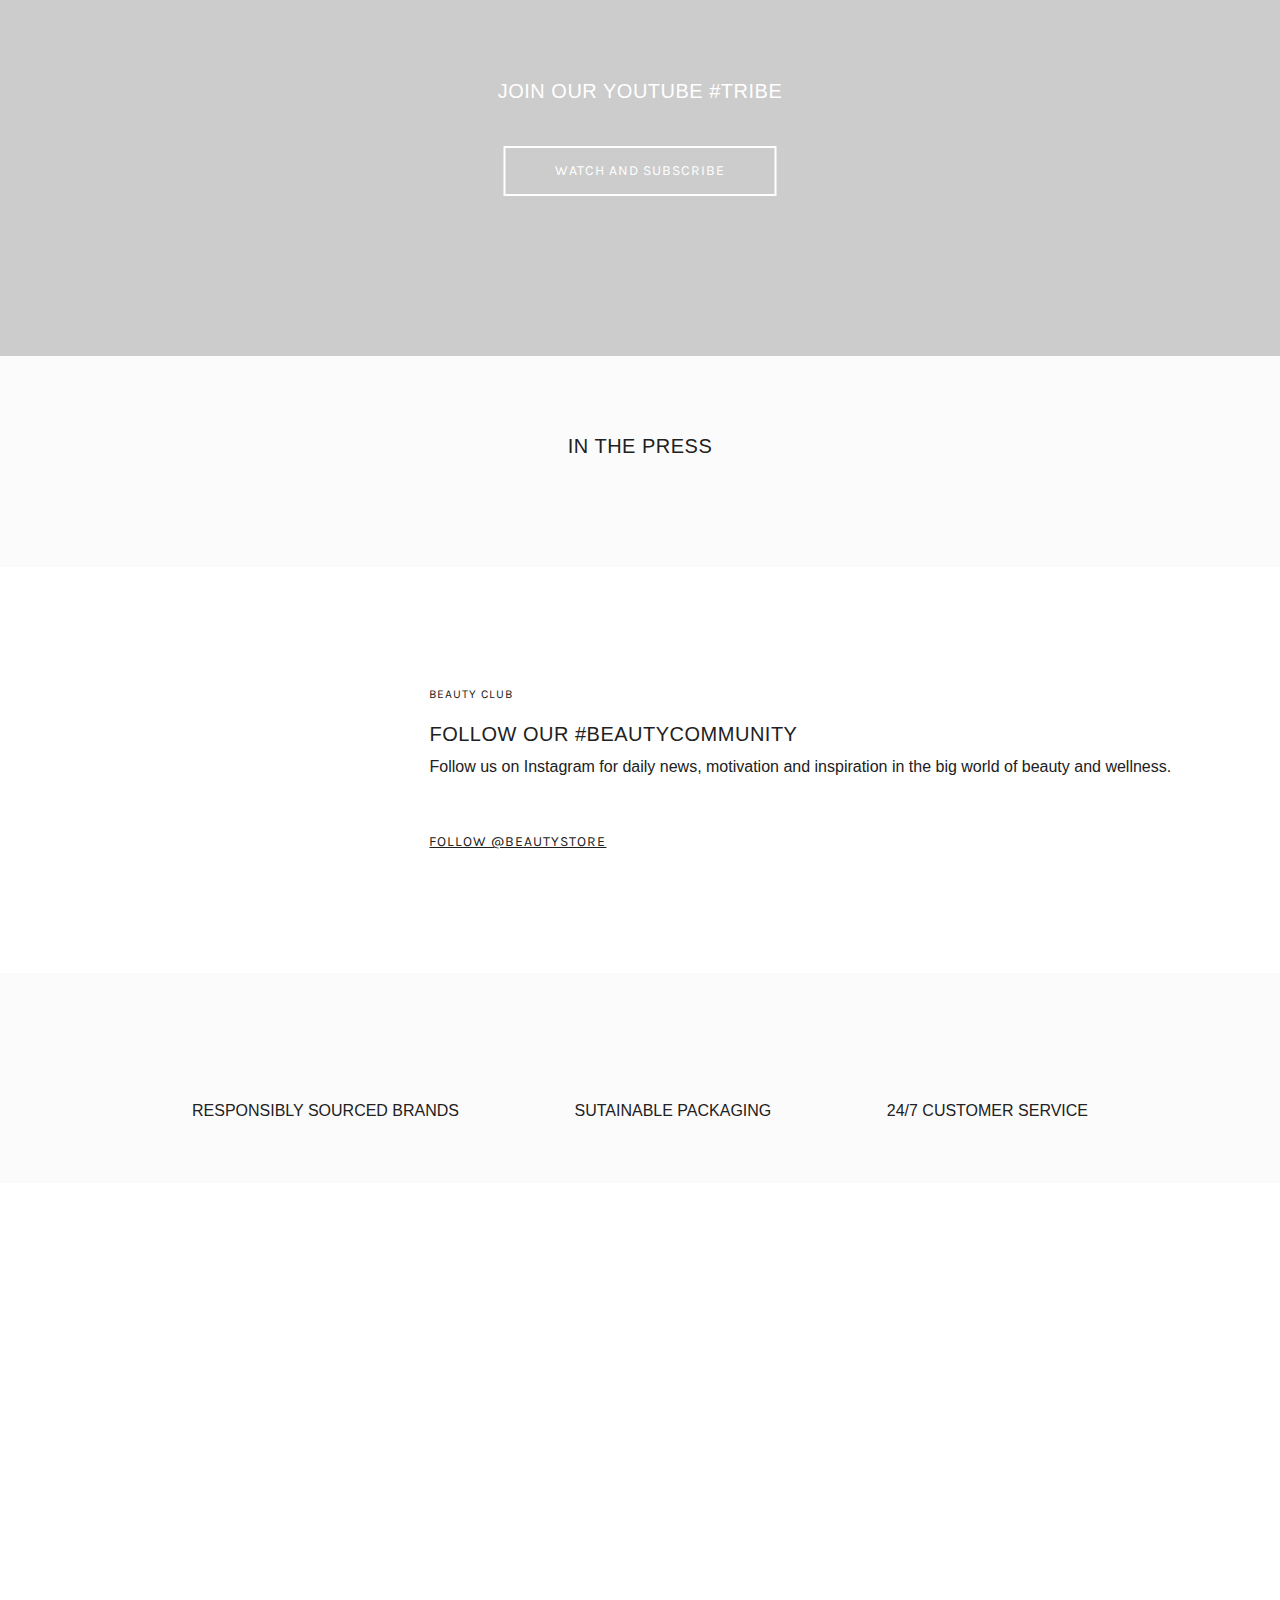
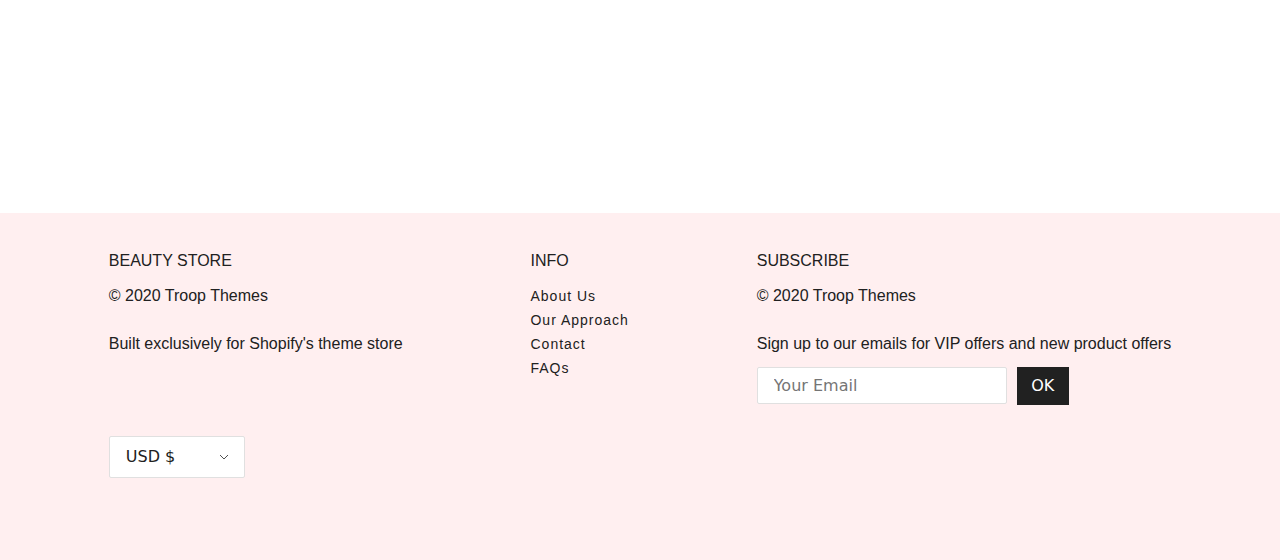
==== commit b167b21d: "all" ====
--- a/index.html
+++ b/index.html
@@ -13,6 +13,7 @@
     <link rel="preconnect" href="https://fonts.googleapis.com">
     <link rel="preconnect" href="https://fonts.gstatic.com" crossorigin>
     <link href="https://fonts.googleapis.com/css2?family=Playfair+Display&display=swap" rel="stylesheet">
+    <link rel="stylesheet" href="https://cdnjs.cloudflare.com/ajax/libs/font-awesome/6.0.0-beta2/css/all.min.css" integrity="sha512-YWzhKL2whUzgiheMoBFwW8CKV4qpHQAEuvilg9FAn5VJUDwKZZxkJNuGM4XkWuk94WCrrwslk8yWNGmY1EduTA==" crossorigin="anonymous" referrerpolicy="no-referrer" />
     <link rel="stylesheet" href="./assets/css/en/pages/home.css">
     <script src="./assets/js/infinity.js" defer></script>
     <script src="./assets/js/main.js" defer></script>
@@ -21,6 +22,7 @@
     <script src="./assets/js/shared/bootstrap.js" defer></script>
     <script src="./assets/js/menu.js" defer></script>
     <script src="./assets/js/rtl.js" defer></script>
+    <script src="./assets/js/shopping_cart.js" defer></script>
 </head>
 
 <body>
@@ -294,12 +296,13 @@
             <h2 class="just-dropped__header carousel__header">Just dropped</h2>
              <div class="just-dropped__slider carousel__slider carousel__slider--desktop">
                 <div class="just-dropped__container carousel__container">
-                    <a href="./product" class="just-dropped__item carousel__item">
+<!--                     <a class="just-dropped__item carousel__item">
                         <div class="just-dropped__img-container carousel__img-container">
                             <div class="just-dropped__badge just-dropped__badge--sale carousel__badge carousel__badge--sale">Sale</div>
-                            <img loading="lazy" class="just-dropped__img carousel__img" src="assets/img/just_dropped/1.jpg" alt="powder img">
-                            <div class="just-dropped__badge just-dropped__badge--plus carousel__badge--plus">
-                                <img loading="lazy" src="./assets/img/icon/plus.svg" alt="plus">
+                            <img loading="lazy" class="just-dropped__img carousel__img" src="assets/img/just_dropped/0/0_first.jpg" alt="powder img">
+                            <div class="just-dropped__badge just-dropped__badge--plus carousel__badge--plus">
+                                 <img loading="lazy" src="./assets/img/icon/plus.svg" class="plusImg" alt="plus"> 
+                                 <img src="./assets/img/icon/icons8-iphone-spinner.gif" class="spinnerGif" alt="iphone spinner">
                             </div>
                         </div>
                         <h4 class="just-dropped__heading carousel__heading">
@@ -310,25 +313,27 @@
                             <span>€21,95</span>
                         </div>
                     </a>
+                    <a class="just-dropped__item carousel__item">
+                        <div class="just-dropped__img-container carousel__img-container">
+                            <img loading="lazy" class="just-dropped__img carousel__img" src="assets/img/just_dropped/2.jpg" alt="mask img">
+                            <div class="just-dropped__badge just-dropped__badge--plus carousel__badge--plus">
+                                <img loading="lazy" src="./assets/img/icon/plus.svg" class="plusImg" alt="plus">
+                                <img src="./assets/img/icon/icons8-iphone-spinner.gif" class="spinnerGif" alt="iphone spinner">
+                            </div>
+                        </div>
+                        <h4 class="just-dropped__heading carousel__heading">
+                            Conditioning mask
+                        </h4>
+                        <div class="just-dropped__price carousel__price">
+                            <span>€16,95</span>
+                        </div>
+                    </a>
                     <a href="./product" class="just-dropped__item carousel__item">
                         <div class="just-dropped__img-container carousel__img-container">
-                            <img loading="lazy" class="just-dropped__img carousel__img" src="assets/img/just_dropped/2.jpg" alt="mask img">
-                            <div class="just-dropped__badge just-dropped__badge--plus carousel__badge--plus">
-                                <img loading="lazy" src="./assets/img/icon/plus.svg" alt="plus">
-                            </div>
-                        </div>
-                        <h4 class="just-dropped__heading carousel__heading">
-                            Conditioning mask
-                        </h4>
-                        <div class="just-dropped__price carousel__price">
-                            <span>€16,95</span>
-                        </div>
-                    </a>
-                    <a href="./product" class="just-dropped__item carousel__item">
-                        <div class="just-dropped__img-container carousel__img-container">
                             <img loading="lazy" class="just-dropped__img carousel__img" src="assets/img/just_dropped/3.jpg" alt="rejuvenating mask img">
                             <div class="just-dropped__badge just-dropped__badge--plus carousel__badge--plus">
-                                <img loading="lazy" src="./assets/img/icon/plus.svg" alt="plus">
+                                <img loading="lazy" src="./assets/img/icon/plus.svg" class="plusImg" alt="plus">
+                                <img src="./assets/img/icon/icons8-iphone-spinner.gif" class="spinnerGif" alt="iphone spinner">
                             </div>
                         </div>
                         <h4 class="just-dropped__heading carousel__heading">
@@ -342,7 +347,8 @@
                         <div class="just-dropped__img-container carousel__img-container">
                             <img loading="lazy" class="just-dropped__img carousel__img" src="assets/img/just_dropped/4.jpg" alt="rejuvenating mask img">
                             <div class="just-dropped__badge just-dropped__badge--plus carousel__badge--plus">
-                                <img loading="lazy" src="./assets/img/icon/plus.svg" alt="plus">
+                                <img loading="lazy" src="./assets/img/icon/plus.svg" class="plusImg" alt="plus">
+                                <img src="./assets/img/icon/icons8-iphone-spinner.gif" class="spinnerGif" alt="iphone spinner">
                             </div>
                         </div>
                         <h4 class="just-dropped__heading carousel__heading">
@@ -351,15 +357,16 @@
                         <div class="just-dropped__price carousel__price">
                             <span>€19,95</span>
                         </div>
-                    </a>
+                    </a> -->
                 </div>
                 <div class="just-dropped__container carousel__container">
-                    <a href="./product" class="just-dropped__item carousel__item">
+<!--                     <a href="./product" class="just-dropped__item carousel__item">
                         <div class="just-dropped__img-container carousel__img-container">
                             <div class="just-dropped__badge just-dropped__badge--sale carousel__badge--sale">Sale</div>
                             <img loading="lazy" class="just-dropped__img carousel__img" src="assets/img/just_dropped/5.jpg" alt="powder img">
                             <div class="just-dropped__badge just-dropped__badge--plus carousel__badge--plus">
-                                <img loading="lazy" src="./assets/img/icon/plus.svg" alt="plus">
+                                <img loading="lazy" src="./assets/img/icon/plus.svg" class="plusImg" alt="plus">
+                                <img src="./assets/img/icon/icons8-iphone-spinner.gif" class="spinnerGif" alt="iphone spinner">
                             </div>
                         </div>
                         <h4 class="just-dropped__heading carousel__heading">
@@ -374,7 +381,8 @@
                         <div class="just-dropped__img-container carousel__img-container">
                             <img loading="lazy" class="just-dropped__img carousel__img" src="assets/img/just_dropped/6.jpg" alt="mask img">
                             <div class="just-dropped__badge just-dropped__badge--plus carousel__badge--plus">
-                                <img loading="lazy" src="./assets/img/icon/plus.svg" alt="plus">
+                                <img loading="lazy" src="./assets/img/icon/plus.svg" class="plusImg" alt="plus">
+                                <img src="./assets/img/icon/icons8-iphone-spinner.gif" class="spinnerGif" alt="iphone spinner">
                             </div>
                         </div>
                         <h4 class="just-dropped__heading carousel__heading">
@@ -388,7 +396,8 @@
                         <div class="just-dropped__img-container carousel__img-container">
                             <img loading="lazy" class="just-dropped__img carousel__img" src="assets/img/just_dropped/7.jpg" alt="rejuvenating mask img">
                             <div class="just-dropped__badge just-dropped__badge--plus carousel__badge--plus">
-                                <img loading="lazy" src="./assets/img/icon/plus.svg" alt="plus">
+                                <img loading="lazy" src="./assets/img/icon/plus.svg" class="plusImg" alt="plus">
+                                <img src="./assets/img/icon/icons8-iphone-spinner.gif" class="spinnerGif" alt="iphone spinner">
                             </div>
                         </div>
                         <h4 class="just-dropped__heading carousel__heading">
@@ -402,7 +411,8 @@
                         <div class="just-dropped__img-container carousel__img-container">
                             <img loading="lazy" class="just-dropped__img carousel__img" src="assets/img/just_dropped/8.jpg" alt="rejuvenating mask img">
                             <div class="just-dropped__badge just-dropped__badge--plus carousel__badge--plus">
-                                <img loading="lazy" src="./assets/img/icon/plus.svg" alt="plus">
+                                <img loading="lazy" src="./assets/img/icon/plus.svg" class="plusImg" alt="plus">
+                                <img src="./assets/img/icon/icons8-iphone-spinner.gif" class="spinnerGif" alt="iphone spinner">
                             </div>
                         </div>
                         <h4 class="just-dropped__heading carousel__heading">
@@ -411,7 +421,7 @@
                         <div class="just-dropped__price carousel__price">
                             <span>€19,95</span>
                         </div>
-                    </a>
+                    </a> -->
                 </div>
             </div>
             <div class="just-dropped__slider carousel__slider carousel__slider--mobile">
@@ -421,7 +431,8 @@
                             <div class="just-dropped__badge just-dropped__badge--sale carousel__badge carousel__badge--sale">Sale</div>
                             <img loading="lazy" class="just-dropped__img carousel__img" src="assets/img/just_dropped/1.jpg" alt="powder img">
                             <div class="just-dropped__badge just-dropped__badge--plus carousel__badge--plus">
-                                <img loading="lazy" src="./assets/img/icon/plus.svg" alt="plus">
+                                <img loading="lazy" src="./assets/img/icon/plus.svg" class="plusImg" alt="plus">
+                                <img src="./assets/img/icon/icons8-iphone-spinner.gif" class="spinnerGif" alt="iphone spinner">
                             </div>
                         </div>
                         <h4 class="just-dropped__heading carousel__heading">
@@ -436,7 +447,8 @@
                         <div class="just-dropped__img-container carousel__img-container">
                             <img loading="lazy" class="just-dropped__img carousel__img" src="assets/img/just_dropped/2.jpg" alt="mask img">
                             <div class="just-dropped__badge just-dropped__badge--plus carousel__badge--plus">
-                                <img loading="lazy" src="./assets/img/icon/plus.svg" alt="plus">
+                                <img loading="lazy" src="./assets/img/icon/plus.svg" class="plusImg" alt="plus">
+                                <img src="./assets/img/icon/icons8-iphone-spinner.gif" class="spinnerGif" alt="iphone spinner">
                             </div>
                         </div>
                         <h4 class="just-dropped__heading carousel__heading">
@@ -452,7 +464,8 @@
                         <div class="just-dropped__img-container carousel__img-container">
                             <img loading="lazy" class="just-dropped__img carousel__img" src="assets/img/just_dropped/7.jpg" alt="rejuvenating mask img">
                             <div class="just-dropped__badge just-dropped__badge--plus carousel__badge--plus">
-                                <img loading="lazy" src="./assets/img/icon/plus.svg" alt="plus">
+                                <img loading="lazy" src="./assets/img/icon/plus.svg" class="plusImg" alt="plus">
+                                <img src="./assets/img/icon/icons8-iphone-spinner.gif" class="spinnerGif" alt="iphone spinner">
                             </div>
                         </div>
                         <h4 class="just-dropped__heading carousel__heading">
@@ -466,7 +479,8 @@
                         <div class="just-dropped__img-container carousel__img-container">
                             <img loading="lazy" class="just-dropped__img carousel__img" src="assets/img/just_dropped/8.jpg" alt="rejuvenating mask img">
                             <div class="just-dropped__badge just-dropped__badge--plus carousel__badge--plus">
-                                <img loading="lazy" src="./assets/img/icon/plus.svg" alt="plus">
+                                <img loading="lazy" src="./assets/img/icon/plus.svg" class="plusImg" alt="plus">
+                                <img src="./assets/img/icon/icons8-iphone-spinner.gif" class="spinnerGif" alt="iphone spinner">
                             </div>
                         </div>
                         <h4 class="just-dropped__heading carousel__heading">
@@ -482,7 +496,8 @@
                         <div class="just-dropped__img-container carousel__img-container">
                             <img loading="lazy" class="just-dropped__img carousel__img" src="assets/img/just_dropped/3.jpg" alt="rejuvenating mask img">
                             <div class="just-dropped__badge just-dropped__badge--plus carousel__badge--plus">
-                                <img loading="lazy" src="./assets/img/icon/plus.svg" alt="plus">
+                                <img loading="lazy" src="./assets/img/icon/plus.svg" class="plusImg" alt="plus">
+                                <img src="./assets/img/icon/icons8-iphone-spinner.gif" class="spinnerGif" alt="iphone spinner">
                             </div>
                         </div>
                         <h4 class="just-dropped__heading carousel__heading">
@@ -496,7 +511,8 @@
                         <div class="just-dropped__img-container carousel__img-container">
                             <img loading="lazy" class="just-dropped__img carousel__img" src="assets/img/just_dropped/4.jpg" alt="rejuvenating mask img">
                             <div class="just-dropped__badge just-dropped__badge--plus carousel__badge--plus">
-                                <img loading="lazy" src="./assets/img/icon/plus.svg" alt="plus">
+                                <img loading="lazy" src="./assets/img/icon/plus.svg" class="plusImg" alt="plus">
+                                <img src="./assets/img/icon/icons8-iphone-spinner.gif" class="spinnerGif" alt="iphone spinner">
                             </div>
                         </div>
                         <h4 class="just-dropped__heading carousel__heading">
@@ -513,7 +529,8 @@
                             <div class="just-dropped__badge just-dropped__badge--sale carousel__badge--sale">Sale</div>
                             <img loading="lazy" class="just-dropped__img carousel__img" src="assets/img/just_dropped/5.jpg" alt="powder img">
                             <div class="just-dropped__badge just-dropped__badge--plus carousel__badge--plus">
-                                <img loading="lazy" src="./assets/img/icon/plus.svg" alt="plus">
+                                <img loading="lazy" src="./assets/img/icon/plus.svg" class="plusImg" alt="plus">
+                                <img src="./assets/img/icon/icons8-iphone-spinner.gif" class="spinnerGif" alt="iphone spinner">
                             </div>
                         </div>
                         <h4 class="just-dropped__heading carousel__heading">
@@ -528,7 +545,8 @@
                         <div class="just-dropped__img-container carousel__img-container">
                             <img loading="lazy" class="just-dropped__img carousel__img" src="assets/img/just_dropped/6.jpg" alt="mask img">
                             <div class="just-dropped__badge just-dropped__badge--plus carousel__badge--plus">
-                                <img loading="lazy" src="./assets/img/icon/plus.svg" alt="plus">
+                                <img loading="lazy" src="./assets/img/icon/plus.svg" class="plusImg" alt="plus">
+                                <img src="./assets/img/icon/icons8-iphone-spinner.gif" class="spinnerGif" alt="iphone spinner">
                             </div>
                         </div>
                         <h4 class="just-dropped__heading carousel__heading">
@@ -594,12 +612,13 @@
             <h2 class="skincare__header carousel__header">SkinCare super sellers</h2>
             <div class="skincare__slider carousel__slider carousel__slider--desktop">
                 <div class="skincare__container carousel__container">
-                    <a href="./product" class="skincare__item carousel__item">
+<!--                     <a href="./product" class="skincare__item carousel__item">
                         <div class="skincare__img-container carousel__img-container">
                             <div class="skincare__badge skincare__badge--sale carousel__badge carousel__badge--sale">Sale</div>
                             <img loading="lazy" class="skincare__img carousel__img" src="assets/img/skincare/1.jpg" alt="powder img">
                             <div class="skincare__badge skincare__badge--plus carousel__badge--plus">
-                                <img loading="lazy" src="./assets/img/icon/plus.svg" alt="plus">
+                                <img loading="lazy" src="./assets/img/icon/plus.svg" class="plusImg" alt="plus">
+                                <img src="./assets/img/icon/icons8-iphone-spinner.gif" class="spinnerGif" alt="iphone spinner">
                             </div>
                         </div>
                         <h4 class="skincare__heading carousel__heading">
@@ -614,7 +633,8 @@
                         <div class="skincare__img-container carousel__img-container">
                             <img loading="lazy" class="skincare__img carousel__img" src="assets/img/skincare/2.jpg" alt="mask img">
                             <div class="skincare__badge skincare__badge--plus carousel__badge--plus">
-                                <img loading="lazy" src="./assets/img/icon/plus.svg" alt="plus">
+                                <img loading="lazy" src="./assets/img/icon/plus.svg" class="plusImg" alt="plus">
+                                <img src="./assets/img/icon/icons8-iphone-spinner.gif" class="spinnerGif" alt="iphone spinner">
                             </div>
                         </div>
                         <h4 class="skincare__heading carousel__heading">
@@ -628,7 +648,8 @@
                         <div class="skincare__img-container carousel__img-container">
                             <img loading="lazy" class="skincare__img carousel__img" src="assets/img/skincare/3.jpg" alt="rejuvenating mask img">
                             <div class="skincare__badge skincare__badge--plus carousel__badge--plus">
-                                <img loading="lazy" src="./assets/img/icon/plus.svg" alt="plus">
+                                <img loading="lazy" src="./assets/img/icon/plus.svg" class="plusImg" alt="plus">
+                                <img src="./assets/img/icon/icons8-iphone-spinner.gif" class="spinnerGif" alt="iphone spinner">
                             </div>
                         </div>
                         <h4 class="skincare__heading carousel__heading">
@@ -642,7 +663,8 @@
                         <div class="skincare__img-container carousel__img-container">
                             <img loading="lazy" class="skincare__img carousel__img" src="assets/img/skincare/4.jpg" alt="rejuvenating mask img">
                             <div class="skincare__badge skincare__badge--plus carousel__badge--plus">
-                                <img loading="lazy" src="./assets/img/icon/plus.svg" alt="plus">
+                                <img loading="lazy" src="./assets/img/icon/plus.svg" class="plusImg" alt="plus">
+                                <img src="./assets/img/icon/icons8-iphone-spinner.gif" class="spinnerGif" alt="iphone spinner">
                             </div>
                         </div>
                         <h4 class="skincare__heading carousel__heading">
@@ -651,15 +673,16 @@
                         <div class="skincare__price carousel__price">
                             <span>€19,95</span>
                         </div>
-                    </a>
+                    </a> -->
                 </div>
                 <div class="skincare__container carousel__container">
-                    <a href="./product" class="skincare__item carousel__item">
+<!--                     <a href="./product" class="skincare__item carousel__item">
                         <div class="skincare__img-container carousel__img-container">
                             <div class="skincare__badge skincare__badge--sale carousel__badge--sale">Sale</div>
                             <img loading="lazy" class="skincare__img carousel__img" src="assets/img/skincare/5.jpg" alt="powder img">
                             <div class="skincare__badge skincare__badge--plus carousel__badge--plus">
-                                <img loading="lazy" src="./assets/img/icon/plus.svg" alt="plus">
+                                <img loading="lazy" src="./assets/img/icon/plus.svg" class="plusImg" alt="plus">
+                                <img src="./assets/img/icon/icons8-iphone-spinner.gif" class="spinnerGif" alt="iphone spinner">
                             </div>
                         </div>
                         <h4 class="skincare__heading carousel__heading">
@@ -674,7 +697,8 @@
                         <div class="skincare__img-container carousel__img-container">
                             <img loading="lazy" class="skincare__img carousel__img" src="assets/img/skincare/6.jpg" alt="mask img">
                             <div class="skincare__badge skincare__badge--plus carousel__badge--plus">
-                                <img loading="lazy" src="./assets/img/icon/plus.svg" alt="plus">
+                                <img loading="lazy" src="./assets/img/icon/plus.svg" class="plusImg" alt="plus">
+                                <img src="./assets/img/icon/icons8-iphone-spinner.gif" class="spinnerGif" alt="iphone spinner">
                             </div>
                         </div>
                         <h4 class="skincare__heading carousel__heading">
@@ -688,7 +712,8 @@
                         <div class="skincare__img-container carousel__img-container">
                             <img loading="lazy" class="skincare__img carousel__img" src="assets/img/skincare/7.jpg" alt="rejuvenating mask img">
                             <div class="skincare__badge skincare__badge--plus carousel__badge--plus">
-                                <img loading="lazy" src="./assets/img/icon/plus.svg" alt="plus">
+                                <img loading="lazy" src="./assets/img/icon/plus.svg" class="plusImg" alt="plus">
+                                <img src="./assets/img/icon/icons8-iphone-spinner.gif" class="spinnerGif" alt="iphone spinner">
                             </div>
                         </div>
                         <h4 class="skincare__heading carousel__heading">
@@ -702,7 +727,8 @@
                         <div class="skincare__img-container carousel__img-container">
                             <img loading="lazy" class="skincare__img carousel__img" src="assets/img/skincare/8.jpg" alt="rejuvenating mask img">
                             <div class="skincare__badge skincare__badge--plus carousel__badge--plus">
-                                <img loading="lazy" src="./assets/img/icon/plus.svg" alt="plus">
+                                <img loading="lazy" src="./assets/img/icon/plus.svg" class="plusImg" alt="plus">
+                                <img src="./assets/img/icon/icons8-iphone-spinner.gif" class="spinnerGif" alt="iphone spinner">
                             </div>
                         </div>
                         <h4 class="skincare__heading carousel__heading">
@@ -711,7 +737,7 @@
                         <div class="skincare__price carousel__price">
                             <span>€19,95</span>
                         </div>
-                    </a>
+                    </a> -->
                 </div>
             </div>
             <div class="skincare__slider carousel__slider carousel__slider--mobile">
@@ -721,7 +747,8 @@
                             <div class="skincare__badge skincare__badge--sale carousel__badge carousel__badge--sale">Sale</div>
                             <img loading="lazy" class="skincare__img carousel__img" src="assets/img/skincare/1.jpg" alt="powder img">
                             <div class="skincare__badge skincare__badge--plus carousel__badge--plus">
-                                <img loading="lazy" src="./assets/img/icon/plus.svg" alt="plus">
+                                <img loading="lazy" src="./assets/img/icon/plus.svg" class="plusImg" alt="plus">
+                                <img src="./assets/img/icon/icons8-iphone-spinner.gif" class="spinnerGif" alt="iphone spinner">
                             </div>
                         </div>
                         <h4 class="skincare__heading carousel__heading">
@@ -736,7 +763,8 @@
                         <div class="skincare__img-container carousel__img-container">
                             <img loading="lazy" class="skincare__img carousel__img" src="assets/img/skincare/2.jpg" alt="mask img">
                             <div class="skincare__badge skincare__badge--plus carousel__badge--plus">
-                                <img loading="lazy" src="./assets/img/icon/plus.svg" alt="plus">
+                                <img loading="lazy" src="./assets/img/icon/plus.svg" class="plusImg" alt="plus">
+                                <img src="./assets/img/icon/icons8-iphone-spinner.gif" class="spinnerGif" alt="iphone spinner">
                             </div>
                         </div>
                         <h4 class="skincare__heading carousel__heading">
@@ -753,7 +781,8 @@
                             <div class="skincare__badge skincare__badge--sale carousel__badge--sale">Sale</div>
                             <img loading="lazy" class="skincare__img carousel__img" src="assets/img/skincare/5.jpg" alt="powder img">
                             <div class="skincare__badge skincare__badge--plus carousel__badge--plus">
-                                <img loading="lazy" src="./assets/img/icon/plus.svg" alt="plus">
+                                <img loading="lazy" src="./assets/img/icon/plus.svg" class="plusImg" alt="plus">
+                                <img src="./assets/img/icon/icons8-iphone-spinner.gif" class="spinnerGif" alt="iphone spinner">
                             </div>
                         </div>
                         <h4 class="skincare__heading carousel__heading">
@@ -768,7 +797,8 @@
                         <div class="skincare__img-container carousel__img-container">
                             <img loading="lazy" class="skincare__img carousel__img" src="assets/img/skincare/6.jpg" alt="mask img">
                             <div class="skincare__badge skincare__badge--plus carousel__badge--plus">
-                                <img loading="lazy" src="./assets/img/icon/plus.svg" alt="plus">
+                                <img loading="lazy" src="./assets/img/icon/plus.svg" class="plusImg" alt="plus">
+                                <img src="./assets/img/icon/icons8-iphone-spinner.gif" class="spinnerGif" alt="iphone spinner">
                             </div>
                         </div>
                         <h4 class="skincare__heading carousel__heading">
@@ -784,7 +814,8 @@
                         <div class="skincare__img-container carousel__img-container">
                             <img loading="lazy" class="skincare__img carousel__img" src="assets/img/skincare/7.jpg" alt="rejuvenating mask img">
                             <div class="skincare__badge skincare__badge--plus carousel__badge--plus">
-                                <img loading="lazy" src="./assets/img/icon/plus.svg" alt="plus">
+                                <img loading="lazy" src="./assets/img/icon/plus.svg" class="plusImg" alt="plus">
+                                <img src="./assets/img/icon/icons8-iphone-spinner.gif" class="spinnerGif" alt="iphone spinner">
                             </div>
                         </div>
                         <h4 class="skincare__heading carousel__heading">
@@ -798,7 +829,8 @@
                         <div class="skincare__img-container carousel__img-container">
                             <img loading="lazy" class="skincare__img carousel__img" src="assets/img/skincare/8.jpg" alt="rejuvenating mask img">
                             <div class="skincare__badge skincare__badge--plus carousel__badge--plus">
-                                <img loading="lazy" src="./assets/img/icon/plus.svg" alt="plus">
+                                <img loading="lazy" src="./assets/img/icon/plus.svg" class="plusImg" alt="plus">
+                                <img src="./assets/img/icon/icons8-iphone-spinner.gif" class="spinnerGif" alt="iphone spinner">
                             </div>
                         </div>
                         <h4 class="skincare__heading carousel__heading">
@@ -814,7 +846,8 @@
                         <div class="skincare__img-container carousel__img-container">
                             <img loading="lazy" class="skincare__img carousel__img" src="assets/img/skincare/3.jpg" alt="rejuvenating mask img">
                             <div class="skincare__badge skincare__badge--plus carousel__badge--plus">
-                                <img loading="lazy" src="./assets/img/icon/plus.svg" alt="plus">
+                                <img loading="lazy" src="./assets/img/icon/plus.svg" class="plusImg" alt="plus">
+                                <img src="./assets/img/icon/icons8-iphone-spinner.gif" class="spinnerGif" alt="iphone spinner">
                             </div>
                         </div>
                         <h4 class="skincare__heading carousel__heading">
@@ -828,7 +861,8 @@
                         <div class="skincare__img-container carousel__img-container">
                             <img loading="lazy" class="skincare__img carousel__img" src="assets/img/skincare/4.jpg" alt="rejuvenating mask img">
                             <div class="skincare__badge skincare__badge--plus carousel__badge--plus">
-                                <img loading="lazy" src="./assets/img/icon/plus.svg" alt="plus">
+                                <img loading="lazy" src="./assets/img/icon/plus.svg" class="plusImg" alt="plus">
+                                <img src="./assets/img/icon/icons8-iphone-spinner.gif" class="spinnerGif" alt="iphone spinner">
                             </div>
                         </div>
                         <h4 class="skincare__heading carousel__heading">
@@ -1131,7 +1165,7 @@
             </div>
         </div>
     </footer> 
-    <div class="overlay">
+    <div class="overlay overlay--left">
         <div class="overlay__main-menu">
             <div class="main-menu__top">
                 <a href="" class="main-menu__header-link">Search</a>
@@ -1260,6 +1294,39 @@
             <img src="./assets/img/icon/cross.svg" alt="cross img">
         </div>
     </div>
+    <div class="overlay overlay--right">
+        <div class="overlay__shopping-cart">
+            <h2 class="text-center mt-4">Your cart</h2>
+            <div class="shopping-cart__container">
+                <div class="shopping-cart__item">
+                    <h3>bright blush powder</h3>
+                    <div class="shopping-cart__item-block">
+                        <div class="shopping-cart__item-left">
+                            <img src="./assets/img/just_dropped/0/0.jpg" alt="powder">
+                        </div>
+                        <div class="shopping-cart__item-right">
+                            <h4 class="carousel__crossed">$26.00</h4>
+                            <h4 class="carousel__crossed">$26.00</h4>
+                            <p class="text-uppercase">Buy one get one free (-$26.00)</p>
+                            <div class="shopping-cart__plus-minus">
+                                <div class="shopping-cart__minus">&#8722;</div>
+                                <div class="shopping-cart__selection-number">1</div>
+                                <div class="shopping-cart__plus">
+                                    &plus;
+                                </div>
+                            </div>
+                            <a class="shopping-cart__link">Remove</a>
+                        </div>
+                    </div>
+                </div>
+
+
+            </div>
+        </div>
+        <div class="overlay-cross--right">
+            <img src="./assets/img/icon/cross.svg" alt="cross img">
+        </div>
+    </div>
     <script
     src="https://code.jquery.com/jquery-3.6.0.js"
     integrity="sha256-H+K7U5CnXl1h5ywQfKtSj8PCmoN9aaq30gDh27Xc0jk="
